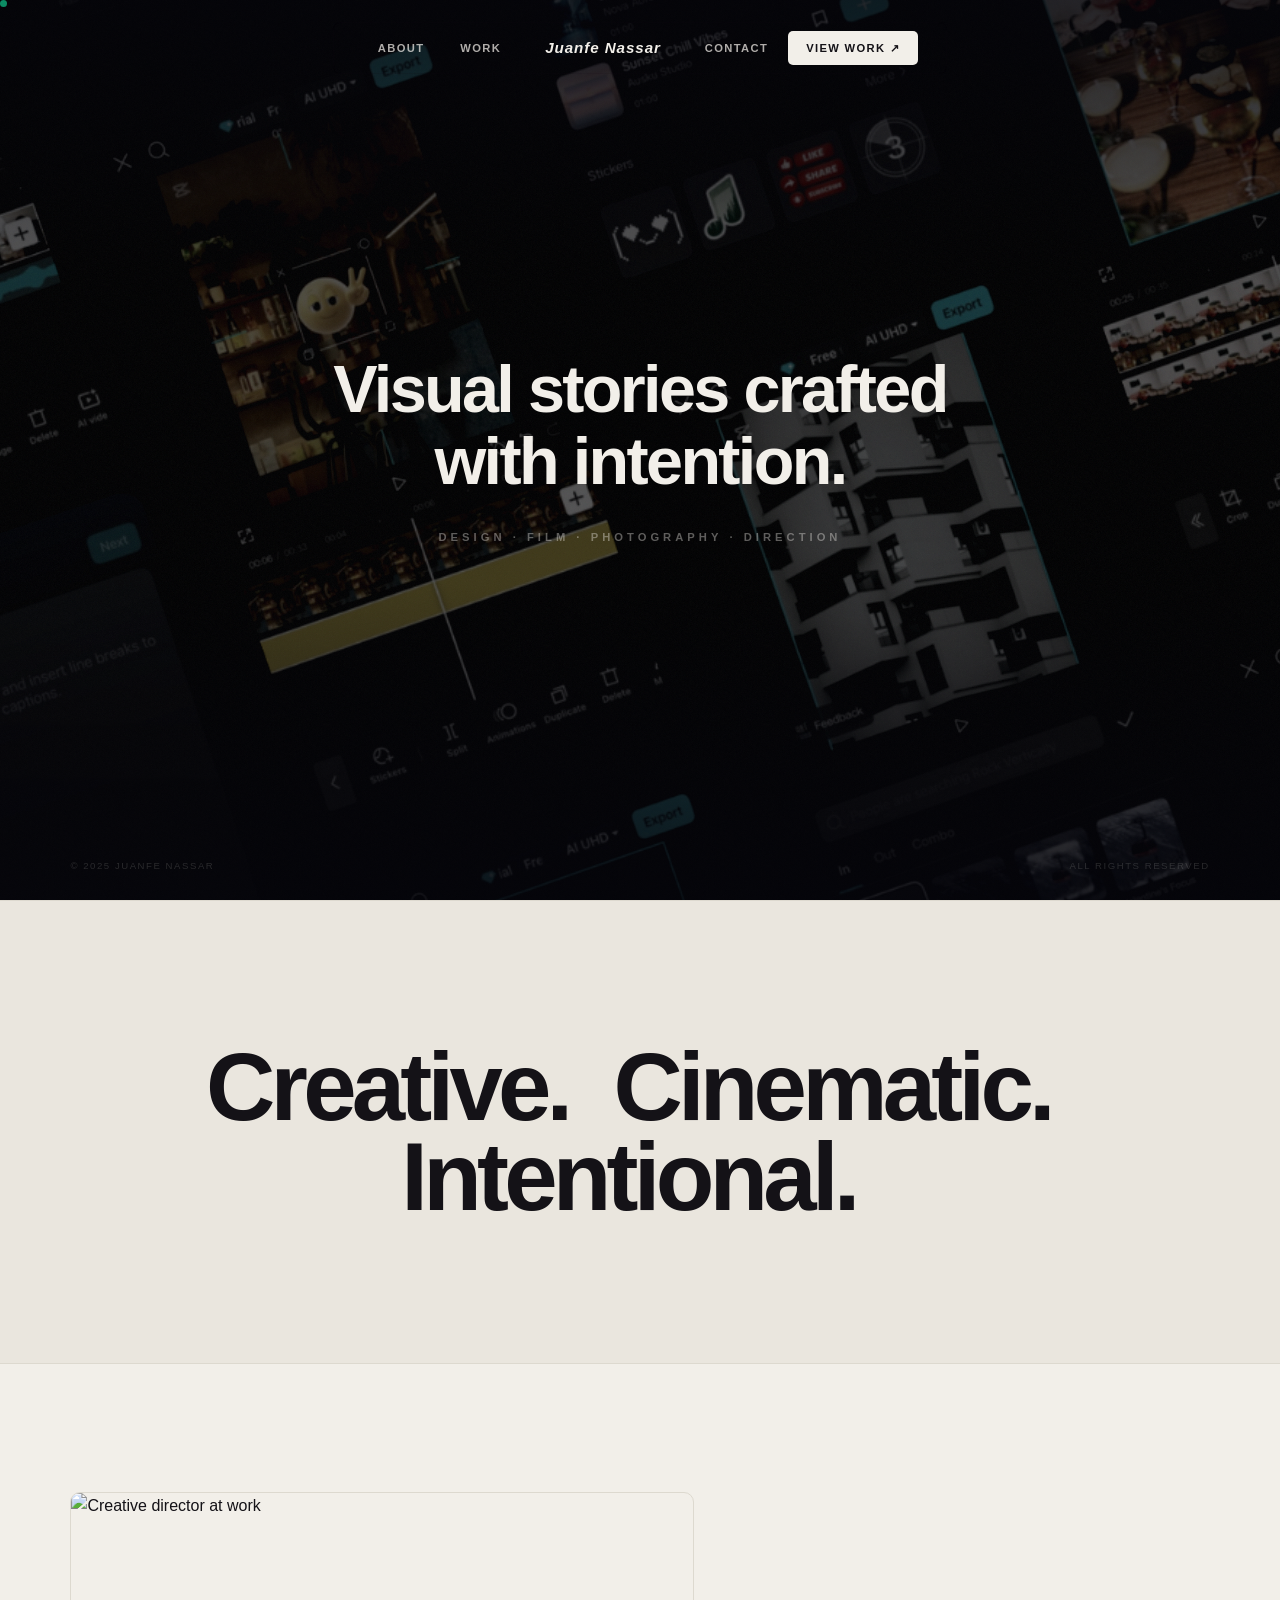
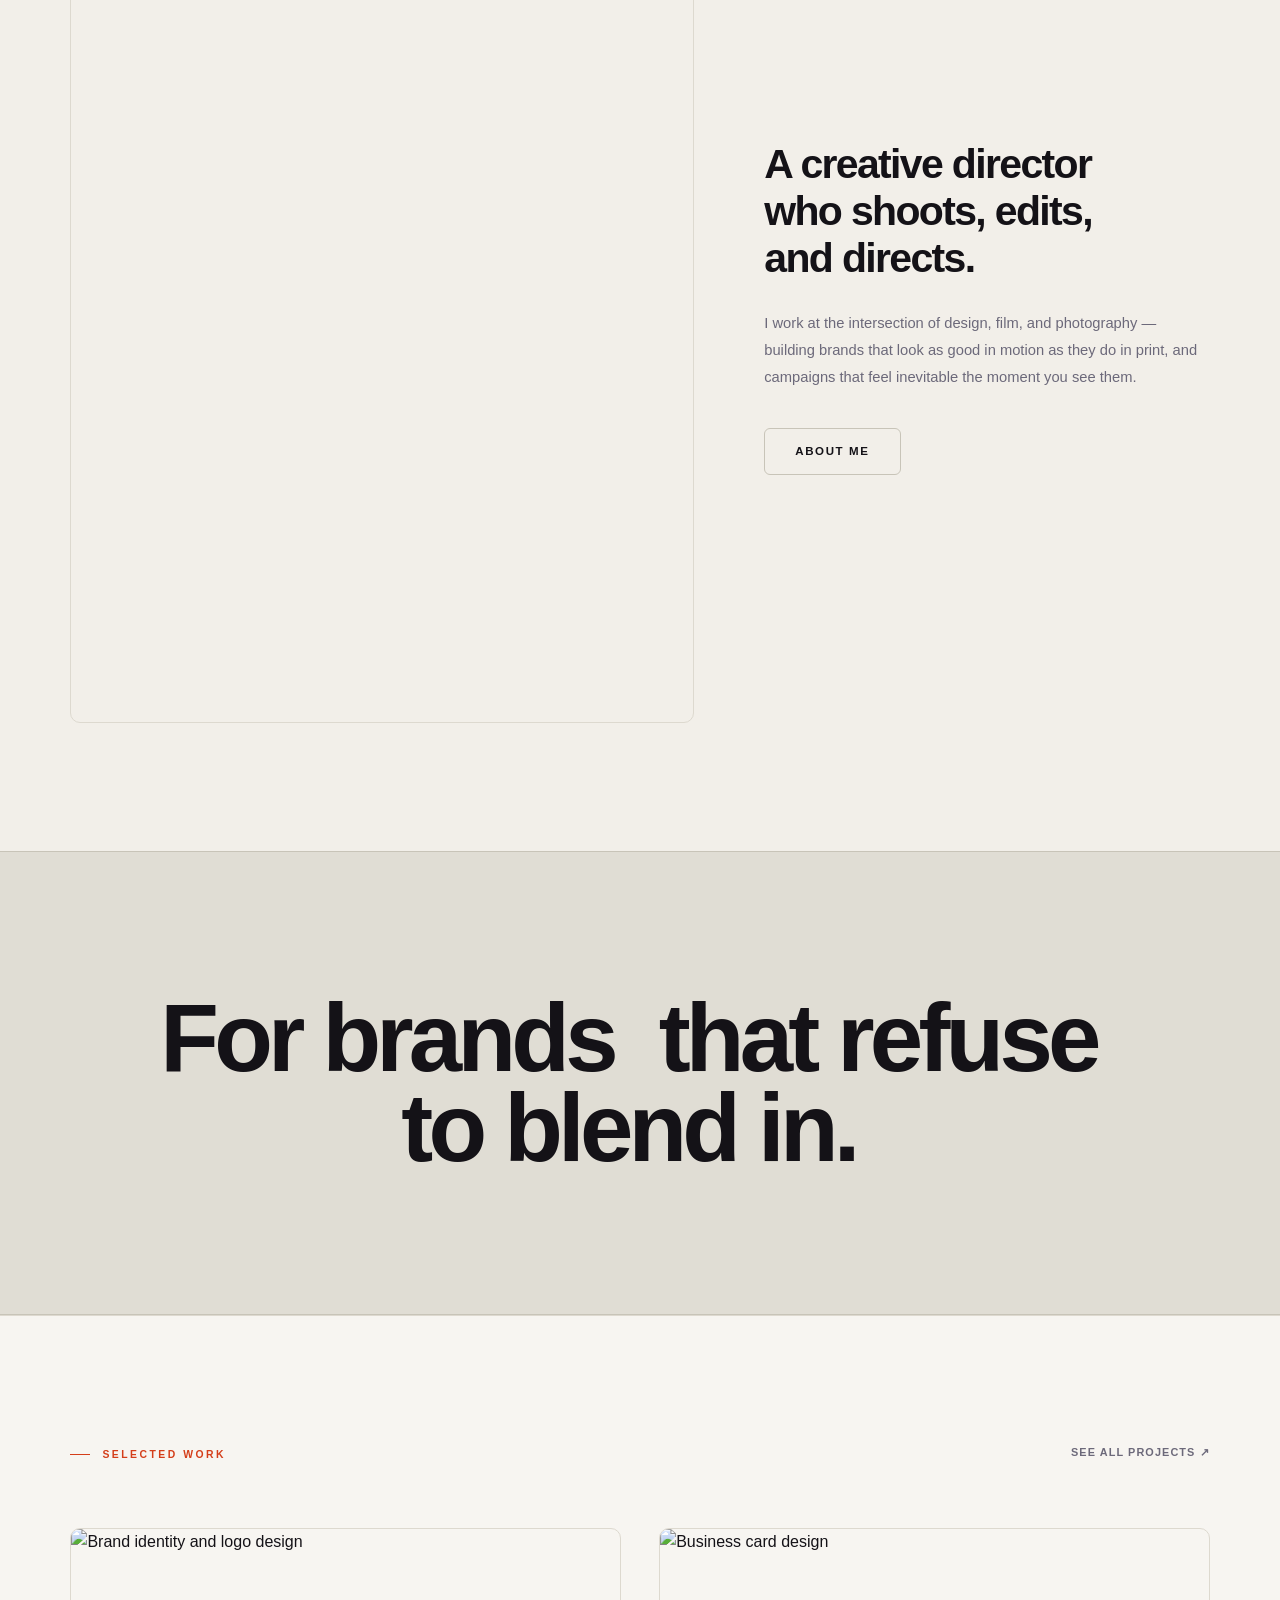
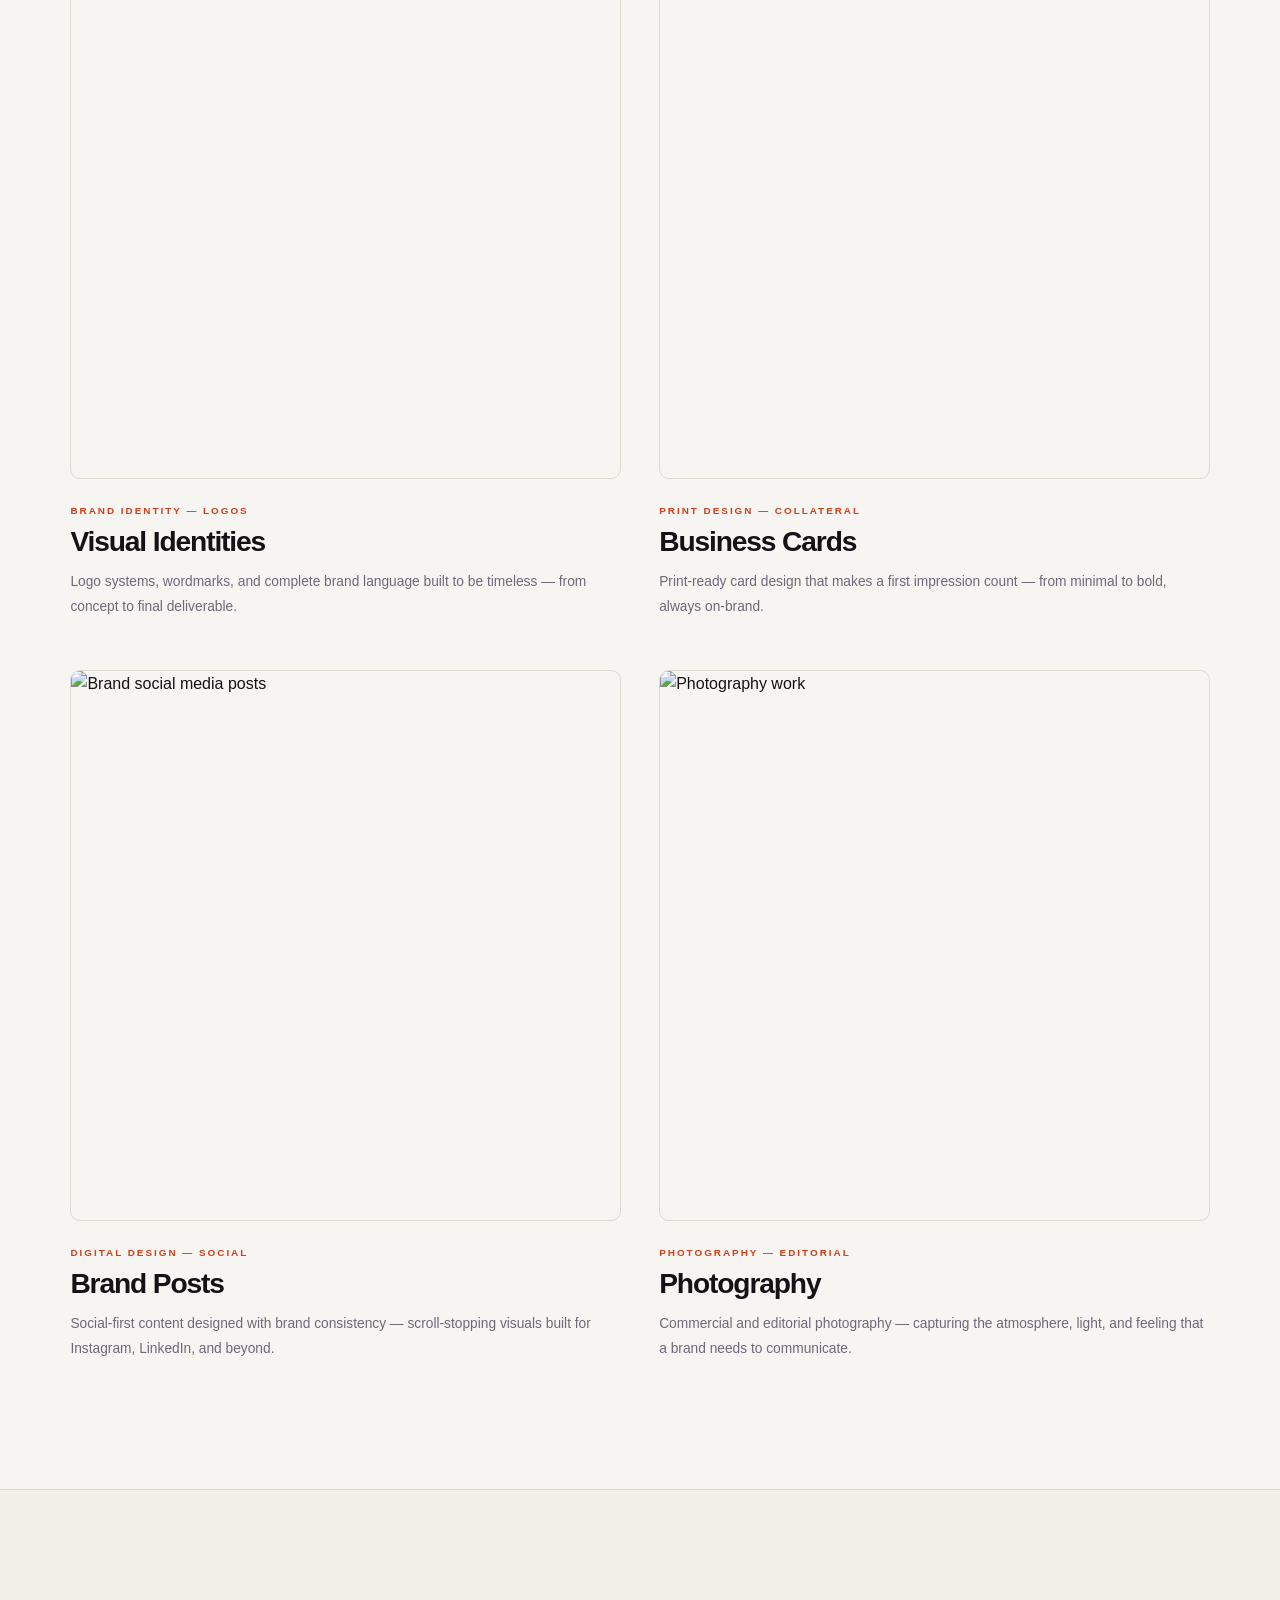
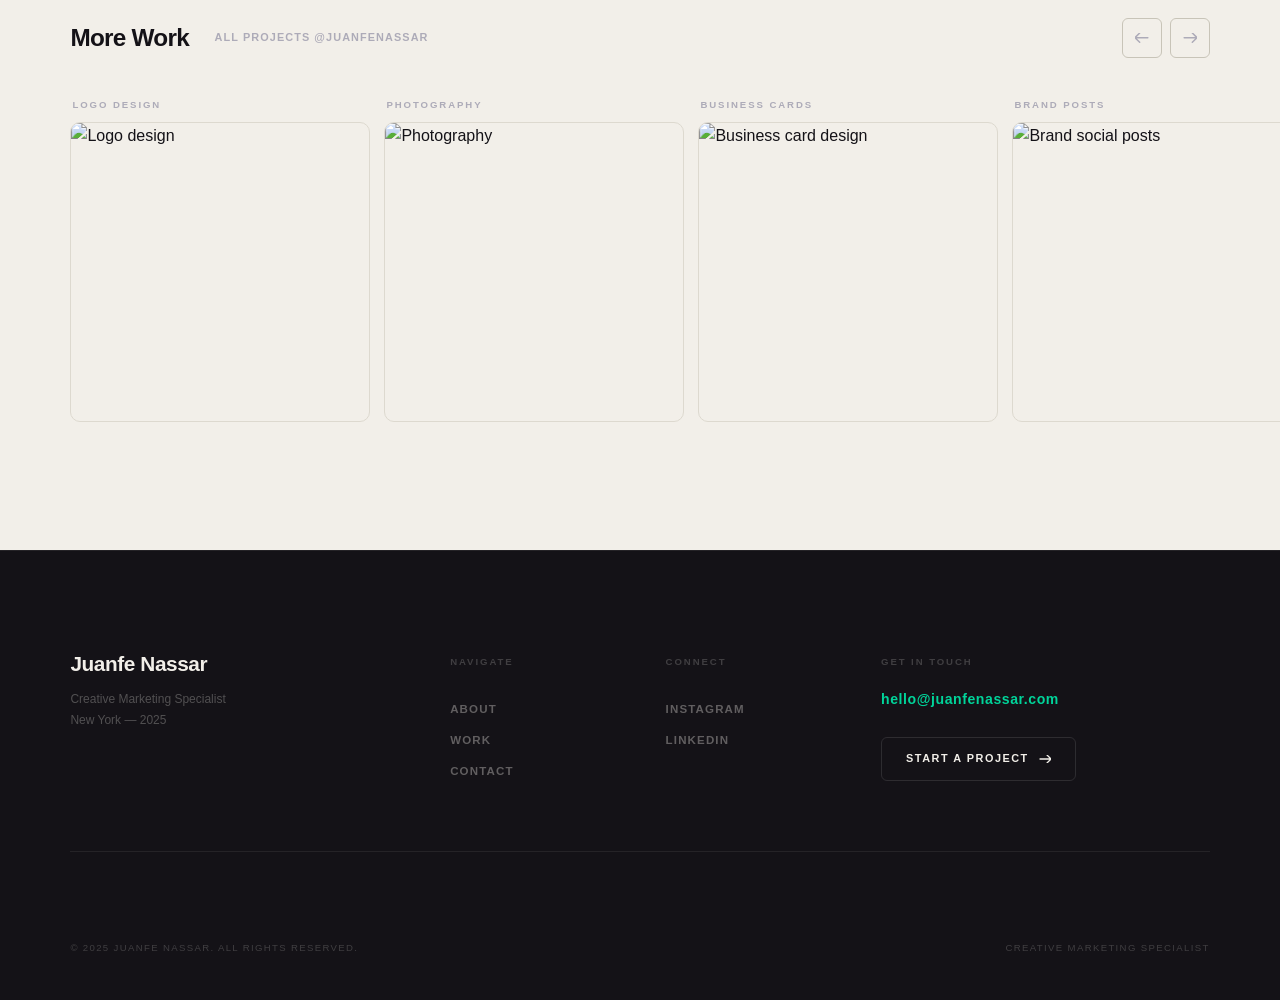
==== index.html @ a3ab1765 "Initial Commit" ====
<!DOCTYPE html>
<html lang="en">
<head>
    <meta charset="UTF-8" />
    <meta name="viewport" content="initial-scale=1, width=device-width, viewport-fit=cover" />
    <title>Juanfe Nassar — Creative</title>
    <link rel="stylesheet" href="assets/css/index_style.css" />
    <link rel="preconnect" href="https://fonts.googleapis.com" />
    <link rel="preconnect" href="https://fonts.gstatic.com" crossorigin />
    <link href="https://fonts.googleapis.com/css2?family=Syne:wght@400;500;600;700;800&display=swap" rel="stylesheet" />
</head>
<body>

<!-- CURSOR -->
<div class="c-dot" id="cDot"></div>
<div class="c-ring" id="cRing"></div>

<!-- NAV -->
<header class="nav" id="nav">
    <div class="nav-pill" id="navPill">
        <a href="userDashboard/about.html" class="nav-link">About</a>
        <a href="userDashboard/work.html"  class="nav-link">Work</a>
        <a href="index.html" class="nav-logo" aria-label="Juanfe Nassar home">
            <span class="nav-logo-text">Juanfe Nassar</span>
        </a>
        <a href="userDashboard/contact.html" class="nav-link">Contact</a>
        <a href="userDashboard/work.html"    class="nav-link nav-link--cta">View Work ↗</a>
    </div>
    <div class="nav-mobile">
        <a href="index.html" class="nav-m-logo">Juanfe Nassar</a>
        <button class="nav-m-btn" id="mobileMenuBtn" aria-label="Open menu" aria-expanded="false">
            <svg viewBox="0 0 32 18" fill="none" width="28" height="18">
                <path d="M1 1H31" stroke="currentColor" stroke-width="1.5" stroke-linecap="round"/>
                <path d="M1 9H31"  stroke="currentColor" stroke-width="1.5" stroke-linecap="round"/>
                <path d="M1 17H31" stroke="currentColor" stroke-width="1.5" stroke-linecap="round"/>
            </svg>
        </button>
    </div>
</header>

<!-- OVERLAY -->
<div class="overlay" id="overlay" aria-hidden="true">
    <div class="ov-curtain c1"></div>
    <div class="ov-curtain c2"></div>
    <div class="ov-inner">
        <nav class="ov-nav">
            <ul>
                <li class="ov-item"><a href="index.html"   class="ov-a"><em class="ov-num">01</em><span class="ov-word">Home</span><span class="ov-arr">↗</span></a></li>
                <li class="ov-item"><a href="userDashboard/about.html"   class="ov-a"><em class="ov-num">02</em><span class="ov-word">About</span><span class="ov-arr">↗</span></a></li>
                <li class="ov-item"><a href="userDashboard/work.html"    class="ov-a"><em class="ov-num">03</em><span class="ov-word">Work</span><span class="ov-arr">↗</span></a></li>
                <li class="ov-item"><a href="userDashboard/contact.html" class="ov-a"><em class="ov-num">04</em><span class="ov-word">Contact</span><span class="ov-arr">↗</span></a></li>
            </ul>
        </nav>
        <aside class="ov-aside">
            <div class="ov-aside-body" id="ovAsideBody">
                <p class="ov-role">Creative Marketing Specialist<br/>New York, USA</p>
                <div class="ov-rule"></div>
                <ul class="ov-socs">
                    <li><a href="#" class="ov-soc">Instagram</a></li>
                    <li><a href="#" class="ov-soc">Behance</a></li>
                    <li><a href="#" class="ov-soc">LinkedIn</a></li>
                    <li><a href="#" class="ov-soc">Vimeo</a></li>
                </ul>
                <a href="mailto:hello@juanfenassar.com" class="ov-email">hello@juanfenassar.com</a>
            </div>
        </aside>
    </div>
    <div class="ov-foot">
        <span>© 2025 Juanfe Nassar</span>
        <span>All Rights Reserved</span>
    </div>
</div>

<!-- ── SECTION 1 — HERO ── -->
<section class="s-hero">
    <div class="s-hero-img">
        <img
                src="/assets/images/bckg.png"
                alt="Cinematic editorial portrait"
                class="s-hero-photo"
        />
    </div>
    <div class="s-hero-diag-grid" aria-hidden="true"></div>
    <div class="s-hero-texture" aria-hidden="true"></div>
    <div class="s-hero-scrim"></div>
    <div class="s-hero-text">
        <h2 class="s-hero-h" data-reveal>
            Visual stories crafted<br/>
            with intention.
        </h2>
        <p class="s-hero-script" data-reveal data-delay="160">
            Design · Film · Photography · Direction
        </p>
    </div>
</section>

<!-- ── SECTION 2 — ANIMATED WORDS ── -->
<section class="s-words">
    <div class="s-words-inner">
        <h1 class="animated-headline" id="animWords1">
            <span class="anim-word">Creative.</span>
            <span class="anim-word">Cinematic.</span>
            <span class="anim-word">Intentional.</span>
        </h1>
    </div>
</section>

<!-- ── SECTION 3 — 50/50 INTRO ── -->
<section class="s-split pad-x pad-y">
    <div class="s-split-left">
        <div class="img-frame img-frame-portrait">
            <img
                    src="https://images.unsplash.com/photo-1531746020798-e6953c6e8e04?w=900&q=75&auto=format&fit=crop"
                    alt="Creative director at work"
                    loading="lazy"
            />
        </div>
    </div>
    <div class="s-split-right">
        <h3 class="s-split-h" data-scroll-reveal>
            A creative director<br/>who shoots, edits,<br/>and directs.
        </h3>
        <p class="s-split-body" data-scroll-reveal data-sr-delay="60">
            I work at the intersection of design, film, and photography — building brands that look as good in motion as they do in print, and campaigns that feel inevitable the moment you see them.
        </p>
        <a href="userDashboard/about.html" class="btn-outline" data-scroll-reveal data-sr-delay="100">
            <span>About Me</span>
        </a>
    </div>
</section>

<!-- ── SECTION 4 — ANIMATED WORDS 2 ── -->
<section class="s-words s-words-alt">
    <div class="s-words-inner">
        <h1 class="animated-headline" id="animWords2">
            <span class="anim-word">For brands</span>
            <span class="anim-word">that refuse</span>
            <span class="anim-word">to blend in.</span>
        </h1>
    </div>
</section>

<!-- ── SECTION 5 — WORK GRID (4 disciplines) ── -->
<section class="s-work-pairs pad-x pad-y">

    <div class="s-wp-header" data-scroll-reveal>
        <p class="s-wp-label">Selected Work</p>
        <a href="userDashboard/work.html" class="s-wp-all">See all projects ↗</a>
    </div>

    <!-- Row 1 -->
    <div class="s-wp-grid">

        <!-- Brand Identity & Logos -->
        <div class="wp-item" data-scroll-reveal data-sr-delay="0">
            <div class="wp-img-wrap">
                <div class="img-frame img-frame-sq">
                    <img
                            src="https://images.unsplash.com/photo-1634896941598-b6b500a502a7?w=800&q=75&auto=format&fit=crop"
                            alt="Brand identity and logo design"
                            loading="lazy"
                    />
                </div>
            </div>
            <div class="wp-text">
                <p class="wp-cat">Brand Identity — Logos</p>
                <h4 class="wp-title">Visual Identities</h4>
                <p class="wp-desc">Logo systems, wordmarks, and complete brand language built to be timeless — from concept to final deliverable.</p>
            </div>
        </div>

        <!-- Business Cards -->
        <div class="wp-item" data-scroll-reveal data-sr-delay="80">
            <div class="wp-img-wrap">
                <div class="img-frame img-frame-sq">
                    <img
                            src="https://images.unsplash.com/photo-1497366216548-37526070297c?w=800&q=75&auto=format&fit=crop"
                            alt="Business card design"
                            loading="lazy"
                    />
                </div>
            </div>
            <div class="wp-text">
                <p class="wp-cat">Print Design — Collateral</p>
                <h4 class="wp-title">Business Cards</h4>
                <p class="wp-desc">Print-ready card design that makes a first impression count — from minimal to bold, always on-brand.</p>
            </div>
        </div>

    </div>

    <!-- Row 2 -->
    <div class="s-wp-grid s-wp-grid--mt">

        <!-- Brand Posts / Social -->
        <div class="wp-item" data-scroll-reveal data-sr-delay="0">
            <div class="wp-img-wrap">
                <div class="img-frame img-frame-sq">
                    <img
                            src="https://images.unsplash.com/photo-1611162617213-7d7a39e9b1d7?w=800&q=75&auto=format&fit=crop"
                            alt="Brand social media posts"
                            loading="lazy"
                    />
                </div>
            </div>
            <div class="wp-text">
                <p class="wp-cat">Digital Design — Social</p>
                <h4 class="wp-title">Brand Posts</h4>
                <p class="wp-desc">Social-first content designed with brand consistency — scroll-stopping visuals built for Instagram, LinkedIn, and beyond.</p>
            </div>
        </div>

        <!-- Photography -->
        <div class="wp-item" data-scroll-reveal data-sr-delay="80">
            <div class="wp-img-wrap">
                <div class="img-frame img-frame-sq">
                    <img
                            src="https://images.unsplash.com/photo-1476231682828-37e571bc172f?w=800&q=75&auto=format&fit=crop"
                            alt="Photography work"
                            loading="lazy"
                    />
                </div>
            </div>
            <div class="wp-text">
                <p class="wp-cat">Photography — Editorial</p>
                <h4 class="wp-title">Photography</h4>
                <p class="wp-desc">Commercial and editorial photography — capturing the atmosphere, light, and feeling that a brand needs to communicate.</p>
            </div>
        </div>

    </div>

</section>

<!-- ── SECTION 6 — WORK CAROUSEL ── -->
<section class="s-carousel">
    <div class="s-car-header pad-x" data-scroll-reveal>
        <h4 class="s-car-title">
            More Work
            <a href="userDashboard/work.html" class="s-car-all">All Projects @juanfenassar</a>
        </h4>
        <div class="s-car-arrows">
            <button class="car-arr car-arr-prev" id="carPrev" aria-label="Previous">
                <svg viewBox="0 0 12 8" fill="none" width="14"><path d="M11 4H1M4 8L0 4 4 0" stroke="currentColor" stroke-width="1.3" stroke-linecap="round" stroke-linejoin="round"/></svg>
            </button>
            <button class="car-arr car-arr-next" id="carNext" aria-label="Next">
                <svg viewBox="0 0 12 8" fill="none" width="14"><path d="M1 4h10M8 0l4 4-4 4" stroke="currentColor" stroke-width="1.3" stroke-linecap="round" stroke-linejoin="round"/></svg>
            </button>
        </div>
    </div>
    <div class="s-car-track-wrap">
        <div class="s-car-track" id="carTrack">

            <div class="car-item">
                <div class="car-label">Logo Design</div>
                <div class="img-frame img-frame-sq car-frame">
                    <img src="https://images.unsplash.com/photo-1558618666-fcd25c85cd64?w=600&q=70&auto=format&fit=crop" alt="Logo design" loading="lazy"/>
                </div>
            </div>

            <div class="car-item">
                <div class="car-label">Photography</div>
                <div class="img-frame img-frame-sq car-frame">
                    <img src="https://images.unsplash.com/photo-1506905925346-21bda4d32df4?w=600&q=70&auto=format&fit=crop" alt="Photography" loading="lazy"/>
                </div>
            </div>

            <div class="car-item">
                <div class="car-label">Business Cards</div>
                <div class="img-frame img-frame-sq car-frame">
                    <img src="https://images.unsplash.com/photo-1504700610630-ac6aba3536d3?w=600&q=70&auto=format&fit=crop" alt="Business card design" loading="lazy"/>
                </div>
            </div>

            <div class="car-item">
                <div class="car-label">Brand Posts</div>
                <div class="img-frame img-frame-sq car-frame">
                    <img src="https://images.unsplash.com/photo-1516035069371-29a1b244cc32?w=600&q=70&auto=format&fit=crop" alt="Brand social posts" loading="lazy"/>
                </div>
            </div>

            <div class="car-item">
                <div class="car-label">Photography</div>
                <div class="img-frame img-frame-sq car-frame">
                    <img src="https://images.unsplash.com/photo-1470790376778-a9fbc86d70e2?w=600&q=70&auto=format&fit=crop" alt="Photography" loading="lazy"/>
                </div>
            </div>

            <div class="car-item">
                <div class="car-label">Brand Identity</div>
                <div class="img-frame img-frame-sq car-frame">
                    <img src="https://images.unsplash.com/photo-1543857778-c4a1a3e0b2eb?w=600&q=70&auto=format&fit=crop" alt="Brand identity" loading="lazy"/>
                </div>
            </div>

        </div>
    </div>
</section>

<!-- ── FOOTER ── -->
<footer class="s-footer pad-x">
    <div class="ft-grid">

        <div class="ft-logo-col">
            <p class="ft-name">Juanfe Nassar</p>
            <p class="ft-tagline">Creative Marketing Specialist<br/>New York — 2025</p>
        </div>

        <div class="ft-nav-col">
            <p class="ft-col-label">Navigate</p>
            <a href="userDashboard/about.html"   class="ft-link">About</a>
            <a href="userDashboard/work.html"    class="ft-link">Work</a>
            <a href="userDashboard/contact.html" class="ft-link">Contact</a>
        </div>

        <div class="ft-nav-col">
            <p class="ft-col-label">Connect</p>
            <a href="#" class="ft-link">Instagram</a>
            <a href="#" class="ft-link">LinkedIn</a>
        </div>

        <div class="ft-contact-col">
            <p class="ft-col-label">Get in touch</p>
            <a href="mailto:hello@juanfenassar.com" class="ft-contact-email">
                hello@juanfenassar.com
            </a>
            <a href="userDashboard/contact.html" class="ft-contact-cta">
                <span>Start a project</span>
                <svg viewBox="0 0 12 8" fill="none" width="12">
                    <path d="M1 4h10M8 0l4 4-4 4" stroke="currentColor" stroke-width="1.3" stroke-linecap="round" stroke-linejoin="round"/>
                </svg>
            </a>
        </div>

    </div>

    <div class="ft-bottom">
        <span>© 2025 Juanfe Nassar. All rights reserved.</span>
        <span class="ft-credit">Creative Marketing Specialist</span>
    </div>
</footer>

<!-- SCRIPTS -->
<script>
    (() => {
        /* ── Custom cursor ── */
        const dot  = document.getElementById('cDot');
        const ring = document.getElementById('cRing');
        let mx = -300, my = -300, rx = -300, ry = -300;
        document.addEventListener('mousemove', e => {
            mx = e.clientX; my = e.clientY;
            dot.style.transform = `translate(${mx - 4}px,${my - 4}px)`;
        });
        (function raf() {
            rx += (mx - rx) * .1; ry += (my - ry) * .1;
            ring.style.transform = `translate(${rx - 20}px,${ry - 20}px)`;
            requestAnimationFrame(raf);
        })();
        document.querySelectorAll('a,button,.wp-item,.car-item').forEach(el => {
            el.addEventListener('mouseenter', () => { ring.classList.add('ring-big'); dot.classList.add('dot-sm'); });
            el.addEventListener('mouseleave', () => { ring.classList.remove('ring-big'); dot.classList.remove('dot-sm'); });
        });

        /* ── Nav pill scroll ── */
        const pill = document.getElementById('navPill');
        window.addEventListener('scroll', () => {
            pill.classList.toggle('pill-scrolled', window.scrollY > 60);
        }, { passive: true });

        /* ── Mobile overlay ── */
        const mBtn    = document.getElementById('mobileMenuBtn');
        const overlay = document.getElementById('overlay');
        const items   = document.querySelectorAll('.ov-item');
        const aside   = document.getElementById('ovAsideBody');
        let open = false;
        const openOv = () => {
            open = true;
            overlay.classList.add('ov-open');
            overlay.setAttribute('aria-hidden','false');
            mBtn.setAttribute('aria-expanded','true');
            document.body.style.overflow = 'hidden';
            items.forEach((el, i) => {
                el.style.transitionDelay = `${.26 + i * .07}s`;
                el.classList.add('ov-item-in');
            });
            if (aside) { aside.style.transitionDelay = '.5s'; aside.classList.add('aside-in'); }
        };
        const closeOv = () => {
            open = false;
            document.body.style.overflow = '';
            items.forEach(el => { el.style.transitionDelay = '0s'; el.classList.remove('ov-item-in'); });
            if (aside) { aside.style.transitionDelay = '0s'; aside.classList.remove('aside-in'); }
            overlay.classList.add('ov-closing');
            overlay.classList.remove('ov-open');
            setTimeout(() => {
                overlay.classList.remove('ov-closing');
                overlay.setAttribute('aria-hidden','true');
                mBtn.setAttribute('aria-expanded','false');
            }, 700);
        };
        mBtn.addEventListener('click', () => open ? closeOv() : openOv());
        document.addEventListener('keydown', e => { if (e.key === 'Escape' && open) closeOv(); });

        /* ── Hero load reveals ── */
        document.querySelectorAll('[data-reveal]').forEach(el => {
            setTimeout(() => el.classList.add('revealed'),
                parseInt(el.dataset.delay || 0) + 200);
        });

        /* ── Animated headline words ── */
        function initAnimWords(id) {
            const el = document.getElementById(id);
            if (!el) return;
            const words = el.querySelectorAll('.anim-word');
            words.forEach((w, i) => {
                const dir = i % 2 === 0 ? 1 : -1;
                w.style.transform = `translateY(120%) rotate(${dir * 20}deg) scale(0.4)`;
                w.style.opacity = '0';
                w.style.transition = 'none';
            });
            const io = new IntersectionObserver(entries => {
                if (!entries[0].isIntersecting) return;
                words.forEach((w, i) => {
                    setTimeout(() => {
                        w.style.transition = 'transform .9s cubic-bezier(.19,1,.22,1), opacity .8s cubic-bezier(.19,1,.22,1)';
                        w.style.transform = 'translateY(0) rotate(0deg) scale(1)';
                        w.style.opacity = '1';
                    }, i * 120);
                });
                io.disconnect();
            }, { threshold: .2 });
            io.observe(el);
        }
        initAnimWords('animWords1');
        initAnimWords('animWords2');

        /* ── Scroll-triggered reveals ── */
        const srIo = new IntersectionObserver(entries => {
            entries.forEach(en => {
                if (!en.isIntersecting) return;
                setTimeout(() => en.target.classList.add('sr-in'),
                    parseInt(en.target.dataset.srDelay || 0));
                srIo.unobserve(en.target);
            });
        }, { threshold: .1 });
        document.querySelectorAll('[data-scroll-reveal]').forEach(el => srIo.observe(el));

        /* ── Drag carousel ── */
        const track = document.getElementById('carTrack');
        if (track) {
            let isDragging = false, startX = 0, scrollLeft = 0;
            track.addEventListener('mousedown', e => {
                isDragging = true; startX = e.pageX - track.offsetLeft; scrollLeft = track.scrollLeft;
                track.style.cursor = 'grabbing';
            });
            document.addEventListener('mouseup', () => { isDragging = false; track.style.cursor = 'grab'; });
            track.addEventListener('mousemove', e => {
                if (!isDragging) return;
                e.preventDefault();
                track.scrollLeft = scrollLeft - (e.pageX - track.offsetLeft - startX);
            });
            track.addEventListener('touchstart', e => { startX = e.touches[0].pageX; scrollLeft = track.scrollLeft; }, { passive: true });
            track.addEventListener('touchmove', e => { track.scrollLeft = scrollLeft - (e.touches[0].pageX - startX); }, { passive: true });
            const itemW = () => track.querySelector('.car-item')?.offsetWidth + 14 || 280;
            document.getElementById('carPrev')?.addEventListener('click', () => track.scrollBy({ left: -itemW(), behavior: 'smooth' }));
            document.getElementById('carNext')?.addEventListener('click', () => track.scrollBy({ left: itemW(), behavior: 'smooth' }));
        }

        /* ── Hero parallax ── */
        const heroBg = document.querySelector('.s-hero-img');
        window.addEventListener('scroll', () => {
            if (heroBg && window.scrollY < window.innerHeight)
                heroBg.style.transform = `translateY(${window.scrollY * .22}px)`;
        }, { passive: true });
    })();
</script>
</body>
</html>
---- assets/css/index_style.css ----
/* ============================================================
   JUANFE NASSAR — CREATIVE PORTFOLIO
   Typography: Syne (400–800)
   Palette: warm cream light base · deep ink · forest teal accent
   ============================================================ */

:root {
    --bg:          #F2EFE9;
    --surface:     #EAE6DE;
    --surface-2:   #F7F5F1;
    --surface-3:   #E0DDD4;
    --dark:        #141217;
    --dark-2:      #1E1C28;
    --dark-3:      #252335;

    --ink:         #141217;
    --ink-mid:     #6C697A;
    --ink-dim:     #ADABB8;
    --ink-inv:     #F2EFE9;
    --ink-inv-mid: rgba(242,239,233,.5);

    --accent:      #0C8C64;
    --accent-dim:  rgba(12,140,100,.10);
    --accent-inv:  #00D49A;

    --coral:       #D43E1A;

    --border:      #DDD9CF;
    --border-mid:  #C8C4B8;
    --border-up:   #AAA79A;

    --dborder:     rgba(255,255,255,.07);
    --dborder-mid: rgba(255,255,255,.11);

    --font: 'IBM Plex Sans', 'Helvetica Neue', Arial, sans-serif;

    --radius-img:  10px;
    --px:  clamp(20px, 5.5vw, 88px);
    --py:  clamp(56px, 10vw, 148px);

    --expo: cubic-bezier(.19, 1, .22, 1);
    --ease: cubic-bezier(.65, 0, .35, 1);
}

/* ── RESET ── */
*, *::before, *::after { box-sizing: border-box; margin: 0; padding: 0; }
html { font-size: 16px; scroll-behavior: smooth; }
body {
    background: var(--bg);
    color: var(--ink);
    font-family: var(--font);
    font-weight: 400;
    line-height: 1.65;
    overflow-x: hidden;
    cursor: none;
}
a { text-decoration: none; color: inherit; }
ul { list-style: none; }
button { border: none; background: none; font: inherit; color: inherit; cursor: none; }
img { display: block; width: 100%; height: 100%; object-fit: cover; }

::-webkit-scrollbar { width: 3px; }
::-webkit-scrollbar-track { background: var(--bg); }
::-webkit-scrollbar-thumb { background: var(--border-mid); border-radius: 2px; }

/* ── UTILITIES ── */
.pad-x { padding-left: var(--px); padding-right: var(--px); }
.pad-y { padding-top: var(--py); padding-bottom: var(--py); }

/* ── CURSOR ── */
.c-dot {
    position: fixed; top: 0; left: 0; z-index: 9000;
    width: 7px; height: 7px; border-radius: 50%;
    background: var(--accent);
    pointer-events: none; will-change: transform;
    transition: width .18s, height .18s;
}
.c-ring {
    position: fixed; top: 0; left: 0; z-index: 8999;
    width: 38px; height: 38px; border-radius: 50%;
    border: 1px solid rgba(12, 140, 100, .4);
    pointer-events: none; will-change: transform;
    transition: width .4s var(--expo), height .4s var(--expo), border-color .25s;
}
.ring-big { width: 60px !important; height: 60px !important; border-color: var(--accent); }
.dot-sm   { width: 3px !important; height: 3px !important; }

/* ── IMAGE FRAMES ── */
.img-frame {
    border: 1px solid var(--border);
    border-radius: var(--radius-img);
    overflow: hidden;
    position: relative;
}
.img-frame-sq      { aspect-ratio: 1 / 1; }
.img-frame-portrait{ aspect-ratio: 3 / 4; }

.img-frame img {
    width: 100%;
    height: 100%;
    object-fit: cover;
    display: block;
    transition: transform .6s var(--expo);
}

/* ── REVEAL ANIMATIONS ── */
[data-reveal] {
    opacity: 0; transform: translateY(18px);
    transition: opacity 1.1s var(--expo), transform 1.1s var(--expo);
}
[data-reveal].revealed { opacity: 1; transform: none; }

[data-scroll-reveal] {
    opacity: 0; transform: translateY(26px);
    transition: opacity .95s var(--expo), transform .95s var(--expo);
}
[data-scroll-reveal].sr-in { opacity: 1; transform: none; }

/* ── BUTTONS ── */
.btn-outline {
    display: inline-flex; align-items: center;
    padding: 13px 30px;
    border: 1.5px solid var(--border-mid); border-radius: 6px;
    font-family: var(--font); font-size: .72rem; font-weight: 600;
    letter-spacing: .14em; text-transform: uppercase;
    color: var(--ink); position: relative; overflow: hidden;
    transition: color .4s var(--expo), border-color .4s;
}
.btn-outline::before {
    content: ''; position: absolute; inset: 0;
    background: var(--ink); border-radius: 6px;
    transform: translateY(101%);
    transition: transform .42s var(--expo); z-index: 0;
}
.btn-outline span { position: relative; z-index: 1; }
.btn-outline:hover::before { transform: translateY(0); }
.btn-outline:hover { color: var(--bg); border-color: var(--ink); }

/* ══════════════════════════════════════
   NAV — floating pill
   ══════════════════════════════════════ */
.nav {
    position: fixed; top: 0; left: 0; right: 0; z-index: 500;
    pointer-events: none;
    padding: 22px var(--px);
    display: flex; justify-content: center;
}

.nav-pill {
    pointer-events: all;
    display: flex; align-items: center;
    padding: 8px 28px;
    border: 1px solid rgba(20, 18, 23, .1);
    border-radius: 8px;
    background: rgba(242, 239, 233, .0);
    backdrop-filter: blur(0px);
    transition: background .5s, border-color .5s, backdrop-filter .5s;
    gap: 4px;
}
.pill-scrolled {
    background: rgba(242, 239, 233, .88) !important;
    border-color: rgba(20, 18, 23, .1) !important;
    backdrop-filter: blur(24px) !important;
}

.nav-link {
    font-family: var(--font); font-size: .7rem; font-weight: 600;
    letter-spacing: .12em; text-transform: uppercase;
    color: rgba(242, 239, 233, .72);
    padding: 8px 16px; border-radius: 5px;
    white-space: nowrap;
    transition: color .25s, background .25s;
}
.nav-link:hover { color: var(--ink-inv); background: rgba(255,255,255,.08); }
.pill-scrolled .nav-link { color: var(--ink-mid); }
.pill-scrolled .nav-link:hover { color: var(--ink); background: rgba(20,18,23,.05); }

.nav-link--cta {
    color: var(--dark); background: var(--ink-inv);
    padding: 8px 18px; border-radius: 5px;
    font-weight: 700;
    transition: background .3s, color .3s;
}
.nav-link--cta:hover { background: var(--accent-inv); color: var(--dark); }
.pill-scrolled .nav-link--cta { background: var(--ink); color: var(--ink-inv); }
.pill-scrolled .nav-link--cta:hover { background: var(--accent); color: var(--ink-inv); }

.nav-logo { padding: 0 24px; white-space: nowrap; flex-shrink: 0; }
.nav-logo-text {
    font-family: var(--font); font-weight: 600; font-style: italic;
    font-size: .95rem; letter-spacing: .06em;
    color: var(--ink-inv);
    transition: color .3s;
}
.pill-scrolled .nav-logo-text { color: var(--ink); }
.nav-logo-text:hover { color: var(--accent-inv) !important; }
.pill-scrolled .nav-logo-text:hover { color: var(--accent) !important; }

.nav-mobile {
    display: none;
    pointer-events: all;
    width: 100%; padding: 14px 20px;
    justify-content: space-between; align-items: center;
    border: 1px solid var(--dborder-mid); border-radius: 8px;
    background: rgba(20, 18, 23, .88);
    backdrop-filter: blur(20px);
}
.nav-m-logo {
    font-family: var(--font); font-style: italic; font-weight: 600;
    font-size: .95rem; letter-spacing: .06em; color: var(--ink-inv);
}
.nav-m-btn { color: var(--ink-inv-mid); transition: color .25s; }
.nav-m-btn:hover { color: var(--ink-inv); }

/* ══════════════════════════════════════
   OVERLAY
   ══════════════════════════════════════ */
.overlay {
    position: fixed; inset: 0; z-index: 490;
    pointer-events: none; overflow: hidden;
}
.ov-curtain {
    position: absolute; inset: 0;
    transform: translateY(-100%);
    transition: transform .65s var(--ease);
}
.c1 { background: #0D0C18; transition-delay: 0s; }
.c2 { background: #141217; transition-delay: .06s; }

.ov-open { pointer-events: all; }
.ov-open .ov-curtain { transform: translateY(0); }
.ov-open .c1 { transition-delay: 0s; }
.ov-open .c2 { transition-delay: .05s; }
.ov-closing .ov-curtain { transform: translateY(-100%); }
.ov-closing .c1 { transition-delay: .07s; }
.ov-closing .c2 { transition-delay: 0s; }

.ov-inner {
    position: absolute; inset: 0; z-index: 3;
    display: flex; align-items: center;
    padding: 90px var(--px);
    gap: clamp(40px, 8vw, 120px);
}

.ov-nav { flex: 1; }
.ov-item {
    border-top: 1px solid rgba(242, 239, 233, .06);
    opacity: 0; transform: translateX(-28px);
    transition: opacity .5s var(--expo), transform .5s var(--expo);
}
.ov-item:last-child { border-bottom: 1px solid rgba(242, 239, 233, .06); }
.ov-item-in { opacity: 1; transform: none; }

.ov-a {
    display: flex; align-items: baseline; gap: 20px;
    padding: clamp(10px, 2.5vh, 20px) 0;
    transition: padding-left .4s var(--expo);
    position: relative;
}
.ov-a::after {
    content: ''; position: absolute; bottom: 0; left: 0;
    width: 0; height: 1px; background: var(--accent-inv);
    transition: width .45s var(--expo);
}
.ov-a:hover { padding-left: 16px; }
.ov-a:hover::after { width: 100%; }

.ov-num {
    font-family: var(--font); font-style: normal; font-weight: 500;
    font-size: clamp(.68rem, .9vw, .82rem); color: var(--coral);
    min-width: 26px; flex-shrink: 0; letter-spacing: .08em;
    transition: color .3s;
}
.ov-a:hover .ov-num { color: var(--accent-inv); }

.ov-word {
    font-family: var(--font); font-weight: 800;
    font-size: clamp(38px, 6.5vw, 100px);
    letter-spacing: -.04em; color: var(--ink-inv);
    line-height: .95; flex: 1;
    transition: color .3s;
}
.ov-a:hover .ov-word { color: var(--accent-inv); }

.ov-arr {
    font-size: clamp(.9rem, 1.6vw, 1.4rem);
    color: transparent; opacity: 0;
    transform: translate(-6px, 4px);
    transition: opacity .28s, transform .32s var(--expo), color .28s;
}
.ov-a:hover .ov-arr { opacity: 1; transform: none; color: var(--accent-inv); }

.ov-aside {
    width: clamp(180px, 18vw, 260px); flex-shrink: 0;
    align-self: stretch; display: flex; align-items: center;
}
.ov-aside-body {
    display: flex; flex-direction: column; gap: 24px;
    opacity: 0; transform: translateY(14px);
    transition: opacity .5s var(--expo), transform .5s var(--expo);
}
.aside-in { opacity: 1; transform: none; }

.ov-role { font-size: .72rem; font-weight: 400; line-height: 1.8; color: rgba(242,239,233,.3); }
.ov-rule { width: 24px; height: 1px; background: rgba(0,212,154,.35); }
.ov-socs { display: flex; flex-direction: column; gap: 8px; }
.ov-soc {
    font-size: .68rem; font-weight: 600; letter-spacing: .16em; text-transform: uppercase;
    color: rgba(242,239,233,.22); transition: color .28s, padding-left .28s var(--expo);
}
.ov-soc::before { content: '—'; margin-right: 6px; color: var(--accent-inv); opacity: 0; transition: opacity .28s; }
.ov-soc:hover { color: var(--ink-inv); padding-left: 16px; }
.ov-soc:hover::before { opacity: 1; }
.ov-email {
    font-family: var(--font); font-weight: 600;
    font-size: .82rem; letter-spacing: .06em; color: var(--accent-inv);
    position: relative; padding-bottom: 2px;
}
.ov-email::after {
    content: ''; position: absolute; bottom: 0; left: 0;
    width: 0; height: 1px; background: var(--accent-inv);
    transition: width .38s var(--expo);
}
.ov-email:hover::after { width: 100%; }

.ov-foot {
    position: absolute; bottom: 26px; left: var(--px); right: var(--px); z-index: 4;
    display: flex; justify-content: space-between;
    font-size: .6rem; letter-spacing: .16em; text-transform: uppercase;
    color: rgba(242,239,233,.15);
}

/* ══════════════════════════════════════
   SECTION 1 — HERO
   ══════════════════════════════════════ */
.s-hero {
    position: relative; width: 100%; height: 100dvh;
    overflow: hidden; display: flex;
    align-items: center; justify-content: center;
    min-height: 540px;
}
.s-hero-img {
    position: absolute; inset: -12% 0;
    z-index: 0; will-change: transform; overflow: hidden;
}
.s-hero-photo {
    width: 100%; height: 100%; object-fit: cover; object-position: center 30%;
    filter: saturate(0.45) brightness(0.38) contrast(1.12);
    display: block;
}
.s-hero-texture {
    position: absolute; inset: 0; z-index: 2; pointer-events: none;
    background-image: url("data:image/svg+xml,%3Csvg viewBox='0 0 512 512' xmlns='http://www.w3.org/2000/svg'%3E%3Cfilter id='n'%3E%3CfeTurbulence type='fractalNoise' baseFrequency='0.78' numOctaves='4' stitchTiles='stitch'/%3E%3C/filter%3E%3Crect width='100%25' height='100%25' filter='url(%23n)' opacity='1'/%3E%3C/svg%3E");
    background-size: 220px 220px; opacity: .05;
}
.s-hero-scrim {
    position: absolute; inset: 0; z-index: 3;
    background: linear-gradient(to bottom,
    rgba(5,5,12,.62) 0%, rgba(5,5,12,.12) 30%,
    rgba(5,5,12,.12) 65%, rgba(5,5,12,.72) 100%);
}
.s-hero-text {
    position: relative; z-index: 4;
    text-align: center; padding: 0 var(--px); max-width: 960px; width: 100%;
}
.s-hero-h {
    font-family: var(--font); font-weight: 800;
    font-size: clamp(2rem, 5.2vw, 5.2rem);
    line-height: 1.08; letter-spacing: -.04em;
    color: var(--ink-inv); margin-bottom: 30px;
}
.s-hero-script {
    font-family: var(--font); font-size: .7rem; font-weight: 600;
    letter-spacing: .36em; text-transform: uppercase;
    color: rgba(242,239,233,.38);
}
.s-hero-scroll {
    position: absolute; bottom: 38px; left: 50%; transform: translateX(-50%);
    display: flex; flex-direction: column; align-items: center; gap: 10px;
    font-size: .58rem; letter-spacing: .22em; text-transform: uppercase;
    color: rgba(242,239,233,.28); z-index: 4; white-space: nowrap;
}
.s-hero-scroll-line {
    width: 1px; height: 44px; background: rgba(242,239,233,.1);
    position: relative; overflow: hidden;
}
.s-hero-scroll-thumb {
    position: absolute; top: -12px; left: 0;
    width: 1px; height: 12px; background: var(--accent-inv);
    animation: scrollThumb 2.2s ease-in-out infinite;
}
@keyframes scrollThumb { 0%{top:-12px} 100%{top:44px} }

/* ══════════════════════════════════════
   SECTION 2 — ANIMATED WORDS
   ══════════════════════════════════════ */
.s-words {
    padding: clamp(60px, 11vw, 160px) var(--px);
    overflow: hidden; background: var(--surface);
    border-top: 1px solid var(--border);
}
.s-words-alt {
    background: var(--surface-3);
    border-top: 1px solid var(--border-mid);
    border-bottom: 1px solid var(--border-mid);
}
.s-words-inner { max-width: 1200px; margin: 0 auto; text-align: center; }
.animated-headline {
    font-family: var(--font); font-weight: 800;
    font-size: clamp(36px, 7.5vw, 120px);
    line-height: .94; letter-spacing: -.05em; color: var(--ink); overflow: hidden;
}
.anim-word { display: inline-block; margin-right: clamp(8px, 1.8vw, 24px); }

/* ══════════════════════════════════════
   SECTION 3 — 50/50 INTRO SPLIT
   ══════════════════════════════════════ */
.s-split {
    display: grid; grid-template-columns: 7fr 5fr;
    gap: clamp(28px, 5.5vw, 80px);
    align-items: center;
    background: var(--bg);
    border-top: 1px solid var(--border);
}
.s-split-h {
    font-family: var(--font); font-weight: 700;
    font-size: clamp(1.5rem, 3.2vw, 3.2rem);
    line-height: 1.15; letter-spacing: -.04em; color: var(--ink); margin-bottom: 28px;
}
.s-split-body {
    font-size: clamp(.88rem, 1.15vw, 1rem); line-height: 1.85;
    color: var(--ink-mid); margin-bottom: 36px; font-weight: 400;
}
.s-split-left .img-frame:hover img { transform: scale(1.04); }

/* ══════════════════════════════════════
   SECTION 5 — WORK GRID  (4 disciplines)
   ══════════════════════════════════════ */
.s-work-pairs {
    background: var(--surface-2);
    border-top: 1px solid var(--border);
}

.s-wp-header {
    display: flex; align-items: center; justify-content: space-between;
    margin-bottom: clamp(32px, 5.5vw, 64px);
    flex-wrap: wrap; gap: 12px;
}
.s-wp-label {
    font-family: var(--font); font-size: .65rem; font-weight: 700;
    letter-spacing: .24em; text-transform: uppercase; color: var(--coral);
    display: flex; align-items: center; gap: 12px;
}
.s-wp-label::before { content: ''; width: 20px; height: 1px; background: var(--coral); }
.s-wp-all {
    font-size: .68rem; font-weight: 600; letter-spacing: .1em; text-transform: uppercase;
    color: var(--ink-mid); transition: color .28s; position: relative; padding-bottom: 2px;
}
.s-wp-all::after {
    content: ''; position: absolute; bottom: 0; left: 0;
    width: 0; height: 1px; background: var(--accent);
    transition: width .38s var(--expo);
}
.s-wp-all:hover { color: var(--accent); }
.s-wp-all:hover::after { width: 100%; }

/* Two-column work grid */
.s-wp-grid {
    display: grid; grid-template-columns: 1fr 1fr;
    gap: clamp(20px, 3vw, 52px);
}

/* Second row gets top margin */
.s-wp-grid--mt { margin-top: clamp(28px, 4vw, 56px); }

.wp-img-wrap .img-frame {
    margin-bottom: clamp(14px, 2vw, 24px);
    overflow: hidden;
}
.wp-img-wrap .img-frame:hover img { transform: scale(1.04); }

.wp-cat {
    font-size: .62rem; font-weight: 700; letter-spacing: .2em;
    text-transform: uppercase; color: var(--coral); margin-bottom: 8px;
}
.wp-title {
    font-family: var(--font); font-weight: 800;
    font-size: clamp(1.1rem, 2.2vw, 2rem);
    letter-spacing: -.04em; margin-bottom: 12px; line-height: 1.1;
    color: var(--ink);
}
.wp-desc {
    font-size: .86rem; line-height: 1.78; color: var(--ink-mid);
    font-weight: 400;
}

/* ══════════════════════════════════════
   SECTION 6 — DRAG CAROUSEL
   ══════════════════════════════════════ */
.s-carousel {
    padding-top: var(--py); padding-bottom: var(--py);
    background: var(--bg);
    border-top: 1px solid var(--border);
}

.s-car-header {
    display: flex; align-items: center; justify-content: space-between;
    margin-bottom: clamp(20px, 3vw, 44px);
    flex-wrap: wrap; gap: 12px;
}
.s-car-title {
    font-family: var(--font); font-weight: 700;
    font-size: clamp(1rem, 1.9vw, 1.7rem);
    letter-spacing: -.03em;
    display: flex; align-items: center; gap: clamp(10px, 2vw, 30px);
    flex-wrap: wrap; color: var(--ink);
}
.s-car-all {
    font-size: .68rem; font-weight: 600;
    letter-spacing: .1em; text-transform: uppercase; color: var(--ink-dim);
    transition: color .28s;
}
.s-car-all:hover { color: var(--accent); }

.s-car-arrows { display: flex; gap: 8px; flex-shrink: 0; }
.car-arr {
    width: 40px; height: 40px;
    border: 1.5px solid var(--border-mid); border-radius: 6px;
    display: flex; align-items: center; justify-content: center;
    color: var(--ink-dim);
    transition: border-color .28s, color .28s, background .28s;
}
.car-arr:hover { border-color: var(--accent); background: var(--accent-dim); color: var(--accent); }

.s-car-track-wrap { overflow: hidden; padding-left: var(--px); }
.s-car-track {
    display: flex; gap: 14px;
    overflow-x: auto; overflow-y: hidden;
    scroll-snap-type: x mandatory;
    -webkit-overflow-scrolling: touch;
    cursor: grab; user-select: none;
    scrollbar-width: none; -ms-overflow-style: none;
}
.s-car-track::-webkit-scrollbar { display: none; }

/* Carousel item — label above image */
.car-item {
    flex: 0 0 auto;
    width: clamp(200px, 26vw, 300px);
    scroll-snap-align: start;
}

.car-label {
    font-size: .6rem; font-weight: 700; letter-spacing: .2em;
    text-transform: uppercase; color: var(--ink-dim);
    margin-bottom: 10px;
    padding-left: 2px;
}

.car-frame {
    aspect-ratio: 1 / 1; overflow: hidden;
    transition: transform .5s var(--expo);
}
.car-frame img { transition: transform .5s var(--expo); }
.car-item:hover .car-frame img { transform: scale(1.06); }

/* ══════════════════════════════════════
   FOOTER  (3 cols + contact col)
   ══════════════════════════════════════ */
.s-footer {
    background: var(--dark);
    padding-top: clamp(52px, 8vw, 108px);
    padding-bottom: clamp(24px, 3.5vw, 44px);
    border-top: 1px solid var(--dborder);
}

.ft-grid {
    display: grid;
    grid-template-columns: 2fr 1fr 1fr 2fr;
    gap: clamp(24px, 4vw, 64px);
    margin-bottom: clamp(40px, 7vw, 88px);
    padding-bottom: clamp(36px, 5.5vw, 72px);
    border-bottom: 1px solid var(--dborder);
    align-items: start;
}

.ft-logo-col {}
.ft-name {
    font-family: var(--font); font-weight: 800;
    font-size: 1.3rem; letter-spacing: -.02em;
    color: var(--ink-inv); line-height: 1; margin-bottom: 14px;
}
.ft-tagline {
    font-size: .75rem; line-height: 1.75;
    color: rgba(242,239,233,.28); font-weight: 400;
}

/* Column label — sits above links */
.ft-col-label {
    font-size: .6rem; font-weight: 700; letter-spacing: .2em; text-transform: uppercase;
    color: rgba(242,239,233,.2); margin-bottom: 18px;
}

.ft-nav-col { display: flex; flex-direction: column; gap: 12px; }
.ft-link {
    font-size: .72rem; font-weight: 600; letter-spacing: .1em; text-transform: uppercase;
    color: rgba(242,239,233,.35); transition: color .28s;
}
.ft-link:hover { color: var(--ink-inv); }

/* Contact column */
.ft-contact-col { display: flex; flex-direction: column; gap: 0; }
.ft-contact-email {
    display: block;
    font-size: clamp(.78rem, 1.1vw, .95rem); font-weight: 600; letter-spacing: .04em;
    color: var(--accent-inv); margin-bottom: 24px;
    position: relative; padding-bottom: 2px;
    transition: color .28s;
    width: fit-content;
}
.ft-contact-email::after {
    content: ''; position: absolute; bottom: 0; left: 0;
    width: 0; height: 1px; background: var(--accent-inv);
    transition: width .38s var(--expo);
}
.ft-contact-email:hover::after { width: 100%; }

.ft-contact-cta {
    display: inline-flex; align-items: center; gap: 10px;
    padding: 12px 24px;
    border: 1.5px solid var(--dborder-mid); border-radius: 6px;
    font-size: .68rem; font-weight: 700; letter-spacing: .14em; text-transform: uppercase;
    color: var(--ink-inv);
    position: relative; overflow: hidden;
    transition: color .4s var(--expo), border-color .4s;
    width: fit-content;
}
.ft-contact-cta::before {
    content: ''; position: absolute; inset: 0;
    background: var(--accent-inv); border-radius: 4px;
    transform: translateY(101%);
    transition: transform .42s var(--expo); z-index: 0;
}
.ft-contact-cta span, .ft-contact-cta svg { position: relative; z-index: 1; }
.ft-contact-cta svg { transition: transform .3s var(--expo); }
.ft-contact-cta:hover::before { transform: translateY(0); }
.ft-contact-cta:hover { color: var(--dark); border-color: var(--accent-inv); }
.ft-contact-cta:hover svg { transform: translateX(4px); }

.ft-bottom {
    display: flex; justify-content: space-between; align-items: center;
    flex-wrap: wrap; gap: 14px;
    font-size: .6rem; letter-spacing: .14em; text-transform: uppercase;
    color: rgba(242,239,233,.2);
}

/* ══════════════════════════════════════
   RESPONSIVE — Tablet (≤ 900px)
   ══════════════════════════════════════ */
@media (max-width: 900px) {
    .nav-pill { display: none; }
    .nav-mobile { display: flex; }

    .s-split { grid-template-columns: 1fr; gap: clamp(24px, 5vw, 48px); }
    .s-split-left .img-frame { aspect-ratio: 4/3; }

    .s-wp-grid { grid-template-columns: 1fr 1fr; gap: 20px; }

    .ft-grid { grid-template-columns: 1fr 1fr; }
    .ft-logo-col   { grid-column: 1 / -1; }
    .ft-contact-col{ grid-column: 1 / -1; }

    .ov-aside { display: none; }
    .car-item { width: clamp(180px, 44vw, 260px); }
}

/* ══════════════════════════════════════
   RESPONSIVE — Mobile (≤ 600px)
   ══════════════════════════════════════ */
@media (max-width: 600px) {
    :root { --px: 18px; --py: clamp(44px, 12vw, 80px); }

    body { cursor: auto; }
    .c-dot, .c-ring { display: none; }

    .s-hero { min-height: 100svh; }
    .s-hero-h { font-size: clamp(1.7rem, 9vw, 2.6rem); letter-spacing: -.03em; }
    .s-hero-script { font-size: .62rem; letter-spacing: .22em; }

    .animated-headline { font-size: clamp(28px, 9.5vw, 46px); letter-spacing: -.04em; }
    .anim-word { margin-right: 6px; }

    .s-split { padding-top: clamp(36px, 8vw, 64px); padding-bottom: clamp(36px, 8vw, 64px); }
    .s-split-left .img-frame { aspect-ratio: 3/2; }
    .s-split-h { font-size: clamp(1.4rem, 6.5vw, 2rem); }

    .s-wp-grid { grid-template-columns: 1fr; gap: 28px; }
    .s-wp-grid--mt { margin-top: 28px; }
    .wp-title { font-size: clamp(1.1rem, 5.5vw, 1.5rem); }

    .s-car-title { font-size: clamp(.9rem, 4.5vw, 1.2rem); }
    .car-item { width: clamp(170px, 68vw, 260px); }

    .ft-grid { grid-template-columns: 1fr; gap: 28px; }
    .ft-logo-col, .ft-contact-col { grid-column: 1; }
    .ft-bottom { flex-direction: column; align-items: flex-start; gap: 8px; }

    .ov-word { font-size: clamp(30px, 9.5vw, 50px); letter-spacing: -.04em; }
    .ov-inner { padding: 80px var(--px) 60px; flex-direction: column; }
}

/* ══════════════════════════════════════
   RESPONSIVE — Small mobile (≤ 380px)
   ══════════════════════════════════════ */
@media (max-width: 380px) {
    :root { --px: 14px; }
    .s-hero-h { font-size: clamp(1.5rem, 10vw, 2rem); }
    .animated-headline { font-size: clamp(24px, 10vw, 36px); }
    .ov-word { font-size: clamp(26px, 10vw, 38px); }
    .car-item { width: clamp(150px, 78vw, 220px); }
}
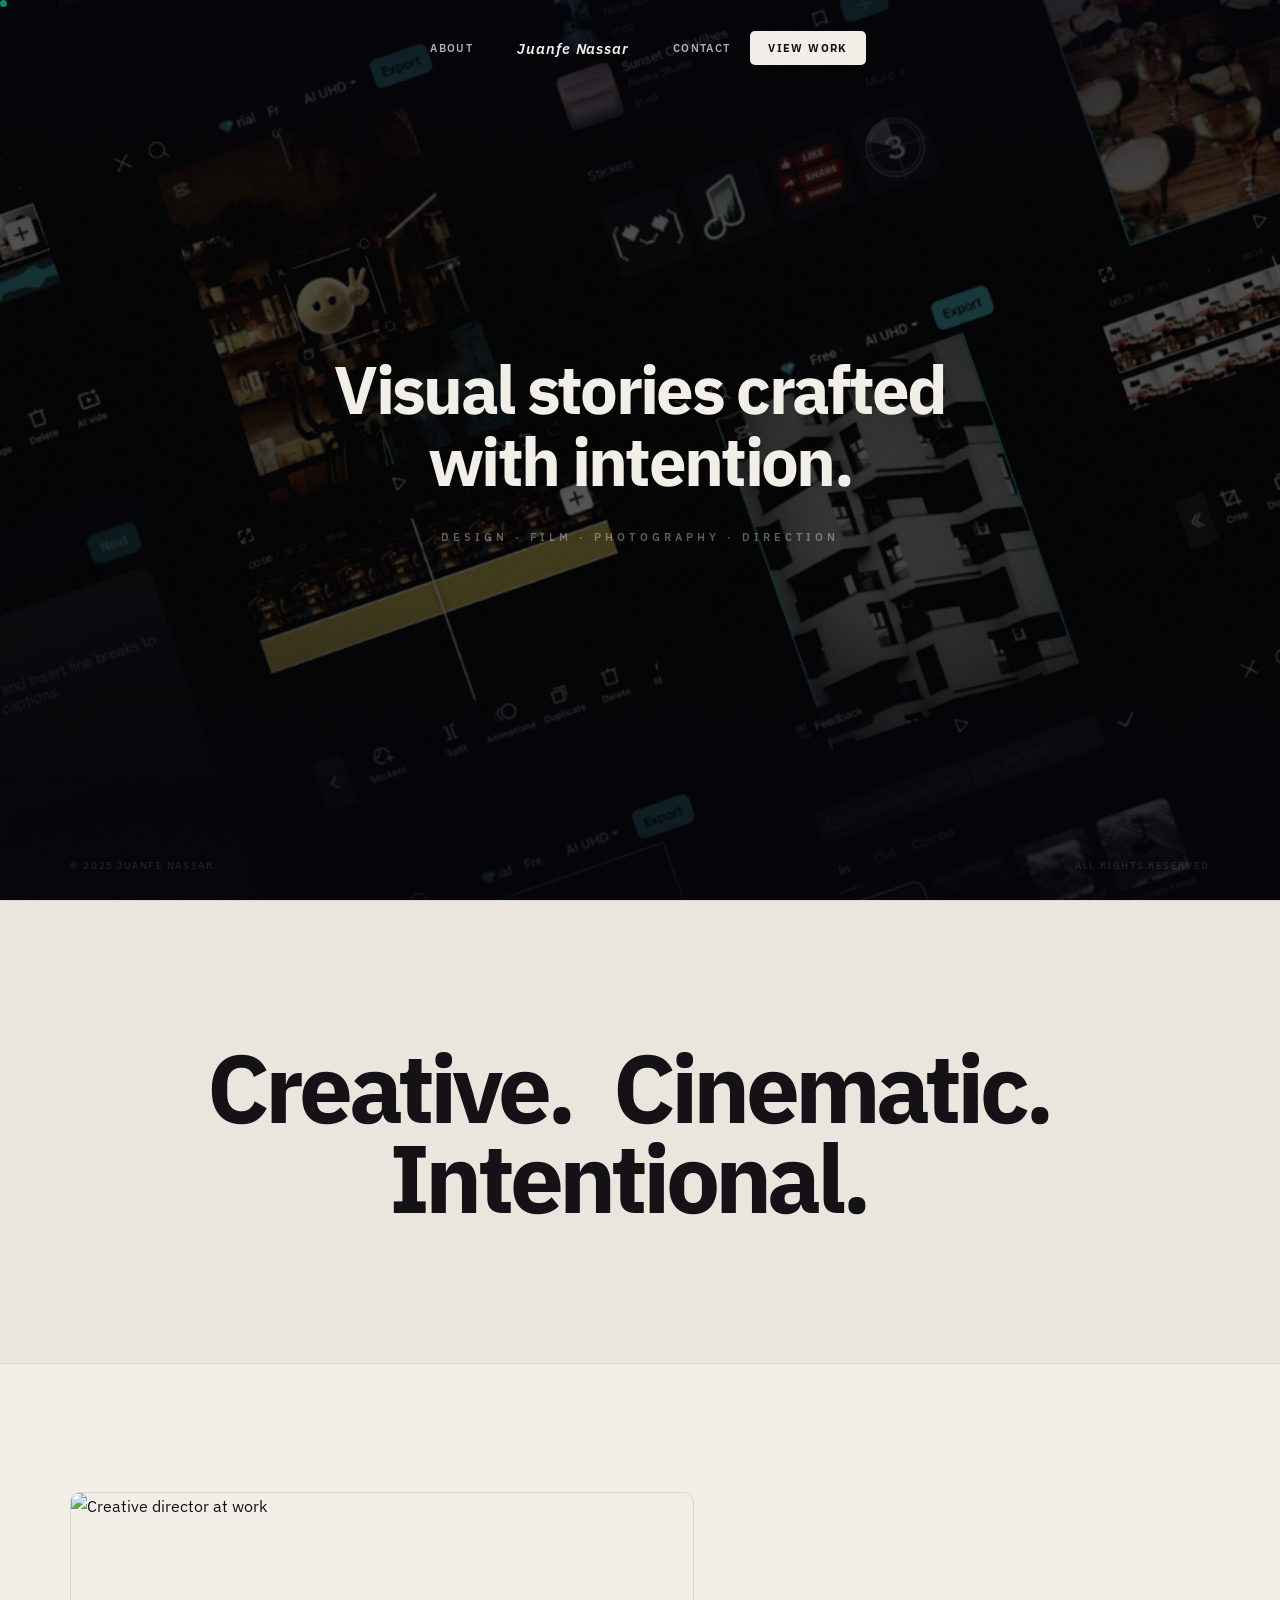
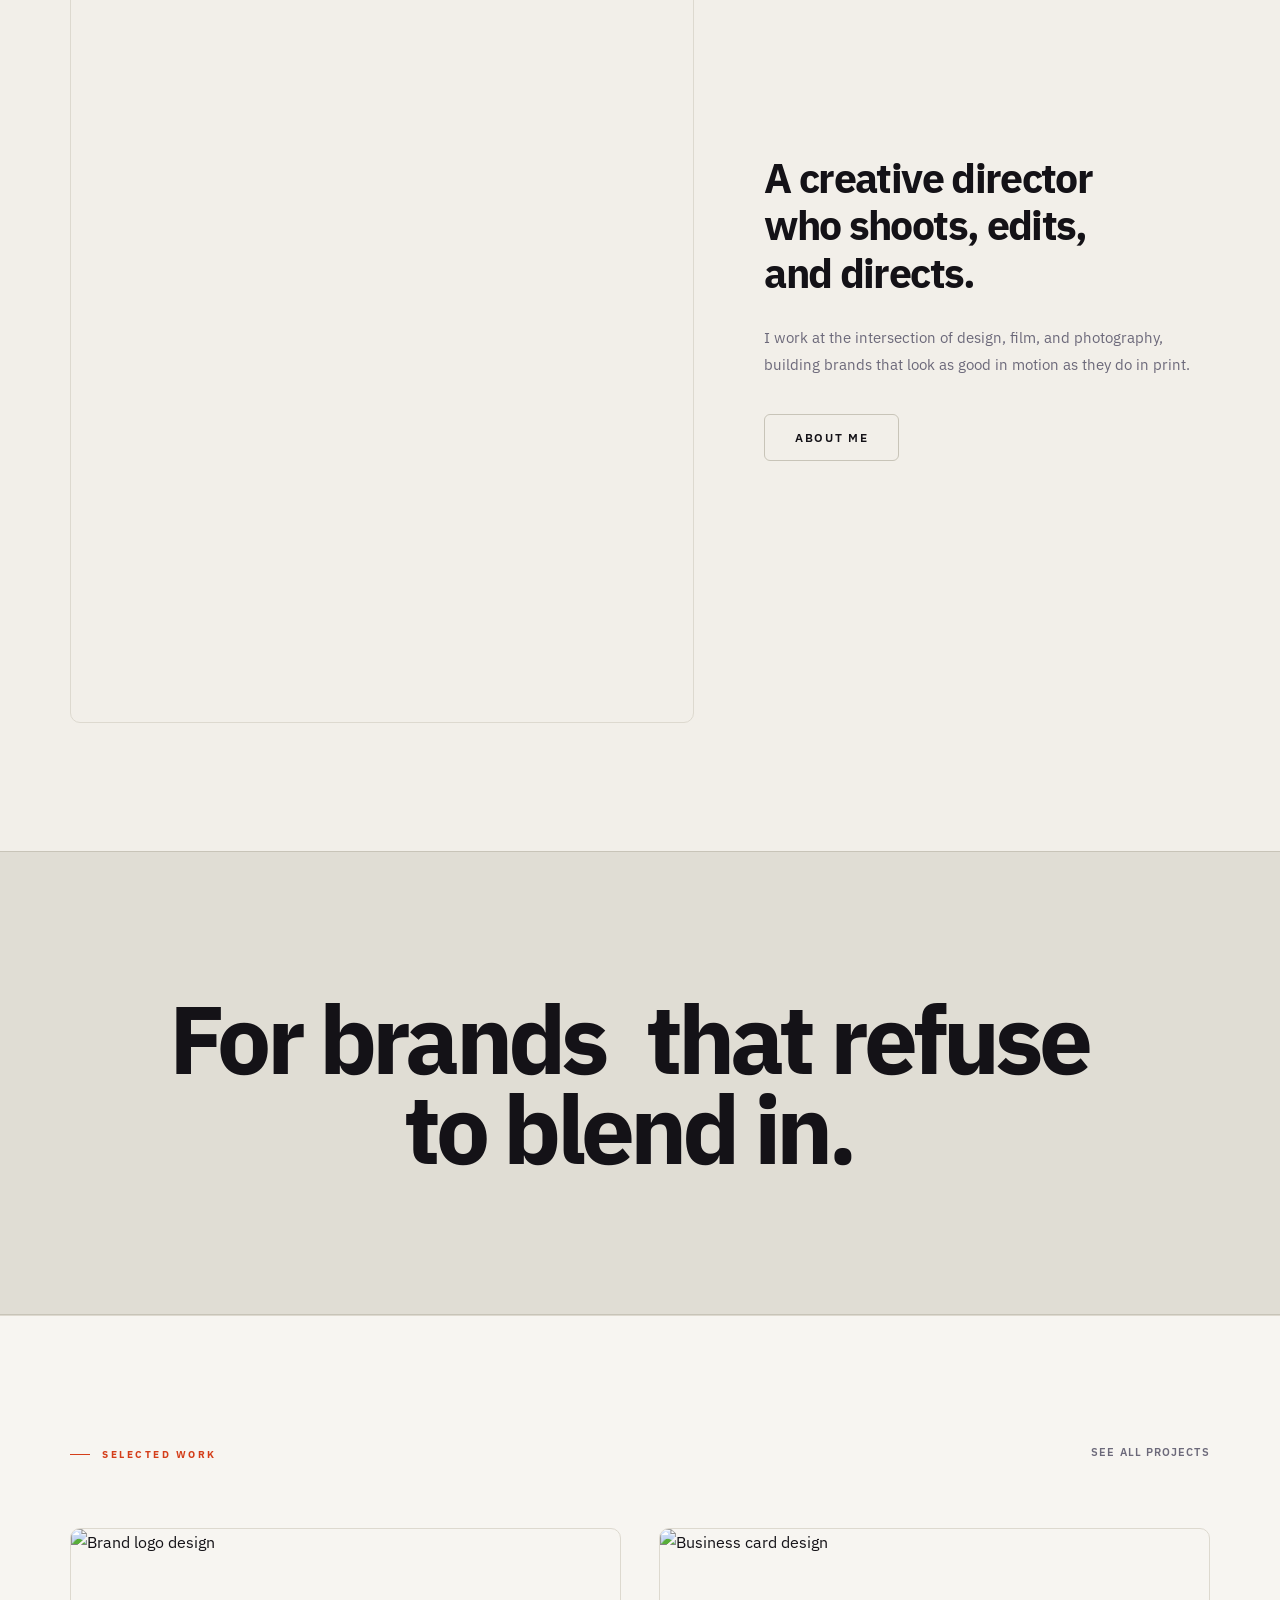
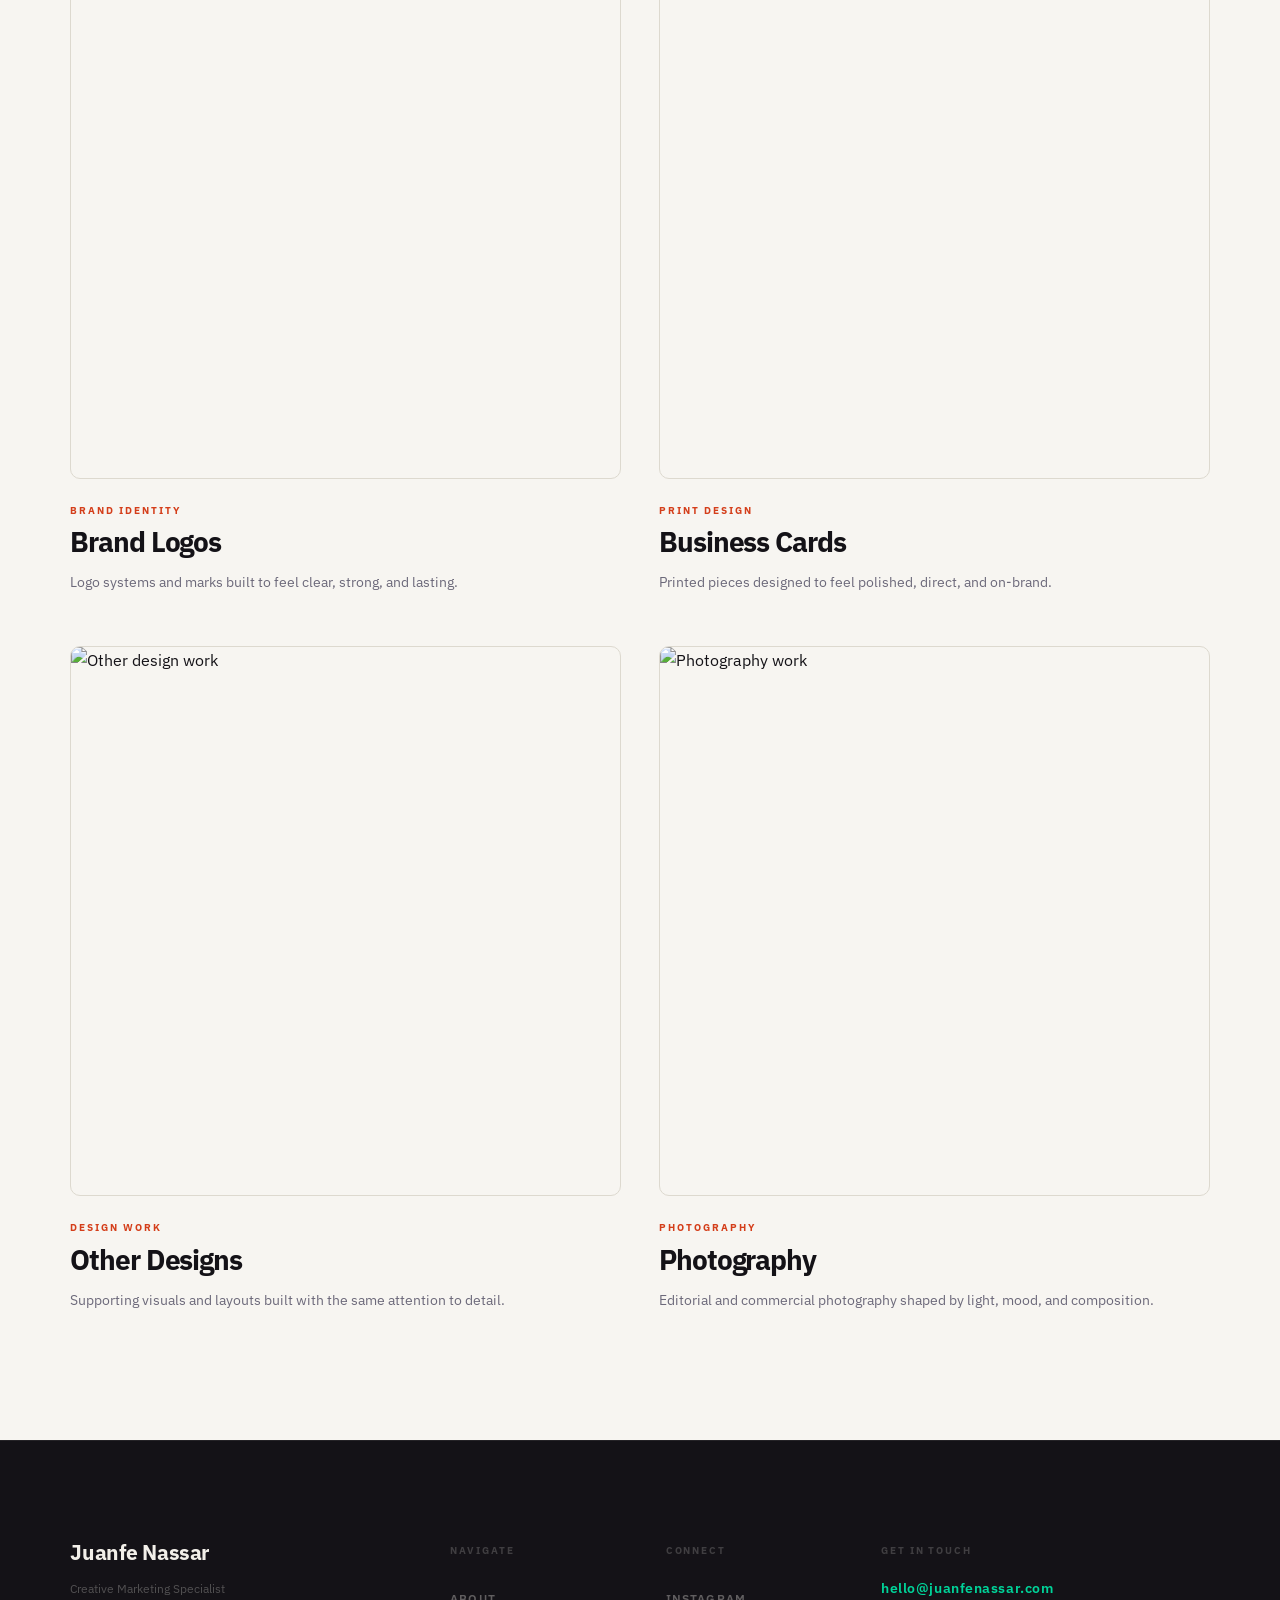
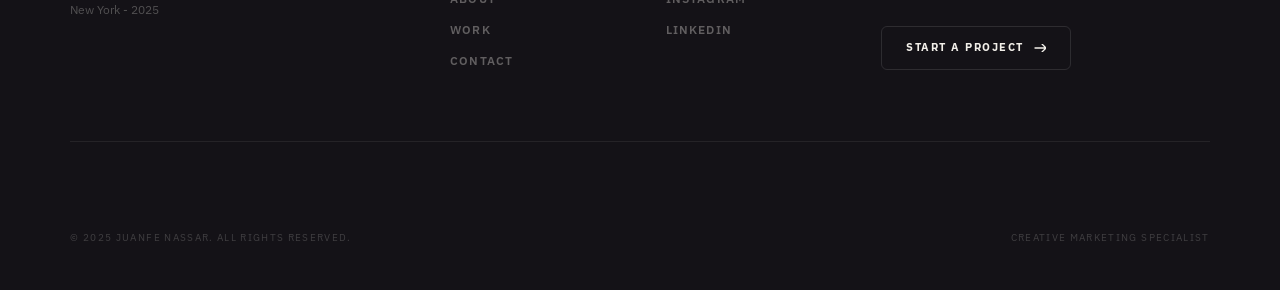
==== commit 46ae63c7: "Changes" ====
--- a/index.html
+++ b/index.html
@@ -3,52 +3,48 @@
 <head>
     <meta charset="UTF-8" />
     <meta name="viewport" content="initial-scale=1, width=device-width, viewport-fit=cover" />
-    <title>Juanfe Nassar — Creative</title>
+    <title>Juanfe Nassar - Creative</title>
     <link rel="stylesheet" href="assets/css/index_style.css" />
     <link rel="preconnect" href="https://fonts.googleapis.com" />
     <link rel="preconnect" href="https://fonts.gstatic.com" crossorigin />
-    <link href="https://fonts.googleapis.com/css2?family=Syne:wght@400;500;600;700;800&display=swap" rel="stylesheet" />
+    <link href="https://fonts.googleapis.com/css2?family=IBM+Plex+Sans:wght@400;500;600;700;800&display=swap" rel="stylesheet" />
 </head>
 <body>
 
-<!-- CURSOR -->
 <div class="c-dot" id="cDot"></div>
 <div class="c-ring" id="cRing"></div>
 
-<!-- NAV -->
 <header class="nav" id="nav">
     <div class="nav-pill" id="navPill">
         <a href="userDashboard/about.html" class="nav-link">About</a>
-        <a href="userDashboard/work.html"  class="nav-link">Work</a>
         <a href="index.html" class="nav-logo" aria-label="Juanfe Nassar home">
             <span class="nav-logo-text">Juanfe Nassar</span>
         </a>
         <a href="userDashboard/contact.html" class="nav-link">Contact</a>
-        <a href="userDashboard/work.html"    class="nav-link nav-link--cta">View Work ↗</a>
+        <a href="userDashboard/work.html" class="nav-link nav-link--cta">View Work</a>
     </div>
     <div class="nav-mobile">
         <a href="index.html" class="nav-m-logo">Juanfe Nassar</a>
         <button class="nav-m-btn" id="mobileMenuBtn" aria-label="Open menu" aria-expanded="false">
             <svg viewBox="0 0 32 18" fill="none" width="28" height="18">
                 <path d="M1 1H31" stroke="currentColor" stroke-width="1.5" stroke-linecap="round"/>
-                <path d="M1 9H31"  stroke="currentColor" stroke-width="1.5" stroke-linecap="round"/>
+                <path d="M1 9H31" stroke="currentColor" stroke-width="1.5" stroke-linecap="round"/>
                 <path d="M1 17H31" stroke="currentColor" stroke-width="1.5" stroke-linecap="round"/>
             </svg>
         </button>
     </div>
 </header>
 
-<!-- OVERLAY -->
 <div class="overlay" id="overlay" aria-hidden="true">
     <div class="ov-curtain c1"></div>
     <div class="ov-curtain c2"></div>
     <div class="ov-inner">
         <nav class="ov-nav">
             <ul>
-                <li class="ov-item"><a href="index.html"   class="ov-a"><em class="ov-num">01</em><span class="ov-word">Home</span><span class="ov-arr">↗</span></a></li>
-                <li class="ov-item"><a href="userDashboard/about.html"   class="ov-a"><em class="ov-num">02</em><span class="ov-word">About</span><span class="ov-arr">↗</span></a></li>
-                <li class="ov-item"><a href="userDashboard/work.html"    class="ov-a"><em class="ov-num">03</em><span class="ov-word">Work</span><span class="ov-arr">↗</span></a></li>
-                <li class="ov-item"><a href="userDashboard/contact.html" class="ov-a"><em class="ov-num">04</em><span class="ov-word">Contact</span><span class="ov-arr">↗</span></a></li>
+                <li class="ov-item"><a href="index.html" class="ov-a"><em class="ov-num">01</em><span class="ov-word">Home</span><span class="ov-arr">+</span></a></li>
+                <li class="ov-item"><a href="userDashboard/about.html" class="ov-a"><em class="ov-num">02</em><span class="ov-word">About</span><span class="ov-arr">+</span></a></li>
+                <li class="ov-item"><a href="userDashboard/work.html" class="ov-a"><em class="ov-num">03</em><span class="ov-word">Work</span><span class="ov-arr">+</span></a></li>
+                <li class="ov-item"><a href="userDashboard/contact.html" class="ov-a"><em class="ov-num">04</em><span class="ov-word">Contact</span><span class="ov-arr">+</span></a></li>
             </ul>
         </nav>
         <aside class="ov-aside">
@@ -66,21 +62,19 @@
         </aside>
     </div>
     <div class="ov-foot">
-        <span>© 2025 Juanfe Nassar</span>
+        <span>&copy; 2025 Juanfe Nassar</span>
         <span>All Rights Reserved</span>
     </div>
 </div>
 
-<!-- ── SECTION 1 — HERO ── -->
 <section class="s-hero">
     <div class="s-hero-img">
         <img
-                src="/assets/images/bckg.png"
+                src="assets/images/bckg.png"
                 alt="Cinematic editorial portrait"
                 class="s-hero-photo"
         />
     </div>
-    <div class="s-hero-diag-grid" aria-hidden="true"></div>
     <div class="s-hero-texture" aria-hidden="true"></div>
     <div class="s-hero-scrim"></div>
     <div class="s-hero-text">
@@ -94,7 +88,6 @@
     </div>
 </section>
 
-<!-- ── SECTION 2 — ANIMATED WORDS ── -->
 <section class="s-words">
     <div class="s-words-inner">
         <h1 class="animated-headline" id="animWords1">
@@ -105,7 +98,6 @@
     </div>
 </section>
 
-<!-- ── SECTION 3 — 50/50 INTRO ── -->
 <section class="s-split pad-x pad-y">
     <div class="s-split-left">
         <div class="img-frame img-frame-portrait">
@@ -121,7 +113,7 @@
             A creative director<br/>who shoots, edits,<br/>and directs.
         </h3>
         <p class="s-split-body" data-scroll-reveal data-sr-delay="60">
-            I work at the intersection of design, film, and photography — building brands that look as good in motion as they do in print, and campaigns that feel inevitable the moment you see them.
+            I work at the intersection of design, film, and photography, building brands that look as good in motion as they do in print.
         </p>
         <a href="userDashboard/about.html" class="btn-outline" data-scroll-reveal data-sr-delay="100">
             <span>About Me</span>
@@ -129,7 +121,6 @@
     </div>
 </section>
 
-<!-- ── SECTION 4 — ANIMATED WORDS 2 ── -->
 <section class="s-words s-words-alt">
     <div class="s-words-inner">
         <h1 class="animated-headline" id="animWords2">
@@ -140,37 +131,31 @@
     </div>
 </section>
 
-<!-- ── SECTION 5 — WORK GRID (4 disciplines) ── -->
 <section class="s-work-pairs pad-x pad-y">
-
     <div class="s-wp-header" data-scroll-reveal>
         <p class="s-wp-label">Selected Work</p>
-        <a href="userDashboard/work.html" class="s-wp-all">See all projects ↗</a>
-    </div>
-
-    <!-- Row 1 -->
+        <a href="userDashboard/work.html" class="s-wp-all">See all projects</a>
+    </div>
+
     <div class="s-wp-grid">
-
-        <!-- Brand Identity & Logos -->
-        <div class="wp-item" data-scroll-reveal data-sr-delay="0">
+        <a href="userDashboard/work.html#logos" class="wp-item" data-scroll-reveal data-sr-delay="0">
             <div class="wp-img-wrap">
                 <div class="img-frame img-frame-sq">
                     <img
                             src="https://images.unsplash.com/photo-1634896941598-b6b500a502a7?w=800&q=75&auto=format&fit=crop"
-                            alt="Brand identity and logo design"
+                            alt="Brand logo design"
                             loading="lazy"
                     />
                 </div>
             </div>
             <div class="wp-text">
-                <p class="wp-cat">Brand Identity — Logos</p>
-                <h4 class="wp-title">Visual Identities</h4>
-                <p class="wp-desc">Logo systems, wordmarks, and complete brand language built to be timeless — from concept to final deliverable.</p>
-            </div>
-        </div>
-
-        <!-- Business Cards -->
-        <div class="wp-item" data-scroll-reveal data-sr-delay="80">
+                <p class="wp-cat">Brand Identity</p>
+                <h4 class="wp-title">Brand Logos</h4>
+                <p class="wp-desc">Logo systems and marks built to feel clear, strong, and lasting.</p>
+            </div>
+        </a>
+
+        <a href="userDashboard/work.html#business-cards" class="wp-item" data-scroll-reveal data-sr-delay="80">
             <div class="wp-img-wrap">
                 <div class="img-frame img-frame-sq">
                     <img
@@ -181,37 +166,32 @@
                 </div>
             </div>
             <div class="wp-text">
-                <p class="wp-cat">Print Design — Collateral</p>
+                <p class="wp-cat">Print Design</p>
                 <h4 class="wp-title">Business Cards</h4>
-                <p class="wp-desc">Print-ready card design that makes a first impression count — from minimal to bold, always on-brand.</p>
-            </div>
-        </div>
-
-    </div>
-
-    <!-- Row 2 -->
+                <p class="wp-desc">Printed pieces designed to feel polished, direct, and on-brand.</p>
+            </div>
+        </a>
+    </div>
+
     <div class="s-wp-grid s-wp-grid--mt">
-
-        <!-- Brand Posts / Social -->
-        <div class="wp-item" data-scroll-reveal data-sr-delay="0">
+        <a href="userDashboard/work.html#other-designs" class="wp-item" data-scroll-reveal data-sr-delay="0">
             <div class="wp-img-wrap">
                 <div class="img-frame img-frame-sq">
                     <img
                             src="https://images.unsplash.com/photo-1611162617213-7d7a39e9b1d7?w=800&q=75&auto=format&fit=crop"
-                            alt="Brand social media posts"
+                            alt="Other design work"
                             loading="lazy"
                     />
                 </div>
             </div>
             <div class="wp-text">
-                <p class="wp-cat">Digital Design — Social</p>
-                <h4 class="wp-title">Brand Posts</h4>
-                <p class="wp-desc">Social-first content designed with brand consistency — scroll-stopping visuals built for Instagram, LinkedIn, and beyond.</p>
-            </div>
-        </div>
-
-        <!-- Photography -->
-        <div class="wp-item" data-scroll-reveal data-sr-delay="80">
+                <p class="wp-cat">Design Work</p>
+                <h4 class="wp-title">Other Designs</h4>
+                <p class="wp-desc">Supporting visuals and layouts built with the same attention to detail.</p>
+            </div>
+        </a>
+
+        <a href="userDashboard/work.html#photography" class="wp-item" data-scroll-reveal data-sr-delay="80">
             <div class="wp-img-wrap">
                 <div class="img-frame img-frame-sq">
                     <img
@@ -222,94 +202,25 @@
                 </div>
             </div>
             <div class="wp-text">
-                <p class="wp-cat">Photography — Editorial</p>
+                <p class="wp-cat">Photography</p>
                 <h4 class="wp-title">Photography</h4>
-                <p class="wp-desc">Commercial and editorial photography — capturing the atmosphere, light, and feeling that a brand needs to communicate.</p>
-            </div>
-        </div>
-
-    </div>
-
-</section>
-
-<!-- ── SECTION 6 — WORK CAROUSEL ── -->
-<section class="s-carousel">
-    <div class="s-car-header pad-x" data-scroll-reveal>
-        <h4 class="s-car-title">
-            More Work
-            <a href="userDashboard/work.html" class="s-car-all">All Projects @juanfenassar</a>
-        </h4>
-        <div class="s-car-arrows">
-            <button class="car-arr car-arr-prev" id="carPrev" aria-label="Previous">
-                <svg viewBox="0 0 12 8" fill="none" width="14"><path d="M11 4H1M4 8L0 4 4 0" stroke="currentColor" stroke-width="1.3" stroke-linecap="round" stroke-linejoin="round"/></svg>
-            </button>
-            <button class="car-arr car-arr-next" id="carNext" aria-label="Next">
-                <svg viewBox="0 0 12 8" fill="none" width="14"><path d="M1 4h10M8 0l4 4-4 4" stroke="currentColor" stroke-width="1.3" stroke-linecap="round" stroke-linejoin="round"/></svg>
-            </button>
-        </div>
-    </div>
-    <div class="s-car-track-wrap">
-        <div class="s-car-track" id="carTrack">
-
-            <div class="car-item">
-                <div class="car-label">Logo Design</div>
-                <div class="img-frame img-frame-sq car-frame">
-                    <img src="https://images.unsplash.com/photo-1558618666-fcd25c85cd64?w=600&q=70&auto=format&fit=crop" alt="Logo design" loading="lazy"/>
-                </div>
-            </div>
-
-            <div class="car-item">
-                <div class="car-label">Photography</div>
-                <div class="img-frame img-frame-sq car-frame">
-                    <img src="https://images.unsplash.com/photo-1506905925346-21bda4d32df4?w=600&q=70&auto=format&fit=crop" alt="Photography" loading="lazy"/>
-                </div>
-            </div>
-
-            <div class="car-item">
-                <div class="car-label">Business Cards</div>
-                <div class="img-frame img-frame-sq car-frame">
-                    <img src="https://images.unsplash.com/photo-1504700610630-ac6aba3536d3?w=600&q=70&auto=format&fit=crop" alt="Business card design" loading="lazy"/>
-                </div>
-            </div>
-
-            <div class="car-item">
-                <div class="car-label">Brand Posts</div>
-                <div class="img-frame img-frame-sq car-frame">
-                    <img src="https://images.unsplash.com/photo-1516035069371-29a1b244cc32?w=600&q=70&auto=format&fit=crop" alt="Brand social posts" loading="lazy"/>
-                </div>
-            </div>
-
-            <div class="car-item">
-                <div class="car-label">Photography</div>
-                <div class="img-frame img-frame-sq car-frame">
-                    <img src="https://images.unsplash.com/photo-1470790376778-a9fbc86d70e2?w=600&q=70&auto=format&fit=crop" alt="Photography" loading="lazy"/>
-                </div>
-            </div>
-
-            <div class="car-item">
-                <div class="car-label">Brand Identity</div>
-                <div class="img-frame img-frame-sq car-frame">
-                    <img src="https://images.unsplash.com/photo-1543857778-c4a1a3e0b2eb?w=600&q=70&auto=format&fit=crop" alt="Brand identity" loading="lazy"/>
-                </div>
-            </div>
-
-        </div>
-    </div>
-</section>
-
-<!-- ── FOOTER ── -->
+                <p class="wp-desc">Editorial and commercial photography shaped by light, mood, and composition.</p>
+            </div>
+        </a>
+    </div>
+</section>
+
 <footer class="s-footer pad-x">
     <div class="ft-grid">
-
         <div class="ft-logo-col">
             <p class="ft-name">Juanfe Nassar</p>
-            <p class="ft-tagline">Creative Marketing Specialist<br/>New York — 2025</p>
+            <p class="ft-tagline">Creative Marketing Specialist<br/>New York - 2025</p>
         </div>
 
         <div class="ft-nav-col">
             <p class="ft-col-label">Navigate</p>
-            <a href="userDashboard/about.html"   class="ft-link">About</a>
-            <a href="userDashboard/work.html"    class="ft-link">Work</a>
+            <a href="userDashboard/about.html" class="ft-link">About</a>
+            <a href="userDashboard/work.html" class="ft-link">Work</a>
             <a href="userDashboard/contact.html" class="ft-link">Contact</a>
         </div>
 
@@ -331,83 +242,100 @@
                 </svg>
             </a>
         </div>
-
     </div>
 
     <div class="ft-bottom">
-        <span>© 2025 Juanfe Nassar. All rights reserved.</span>
+        <span>&copy; 2025 Juanfe Nassar. All rights reserved.</span>
         <span class="ft-credit">Creative Marketing Specialist</span>
     </div>
 </footer>
 
-<!-- SCRIPTS -->
 <script>
     (() => {
-        /* ── Custom cursor ── */
-        const dot  = document.getElementById('cDot');
+        const dot = document.getElementById('cDot');
         const ring = document.getElementById('cRing');
         let mx = -300, my = -300, rx = -300, ry = -300;
+
         document.addEventListener('mousemove', e => {
-            mx = e.clientX; my = e.clientY;
+            mx = e.clientX;
+            my = e.clientY;
             dot.style.transform = `translate(${mx - 4}px,${my - 4}px)`;
         });
+
         (function raf() {
-            rx += (mx - rx) * .1; ry += (my - ry) * .1;
+            rx += (mx - rx) * .1;
+            ry += (my - ry) * .1;
             ring.style.transform = `translate(${rx - 20}px,${ry - 20}px)`;
             requestAnimationFrame(raf);
         })();
-        document.querySelectorAll('a,button,.wp-item,.car-item').forEach(el => {
-            el.addEventListener('mouseenter', () => { ring.classList.add('ring-big'); dot.classList.add('dot-sm'); });
-            el.addEventListener('mouseleave', () => { ring.classList.remove('ring-big'); dot.classList.remove('dot-sm'); });
+
+        document.querySelectorAll('a,button,.wp-item').forEach(el => {
+            el.addEventListener('mouseenter', () => {
+                ring.classList.add('ring-big');
+                dot.classList.add('dot-sm');
+            });
+            el.addEventListener('mouseleave', () => {
+                ring.classList.remove('ring-big');
+                dot.classList.remove('dot-sm');
+            });
         });
 
-        /* ── Nav pill scroll ── */
         const pill = document.getElementById('navPill');
         window.addEventListener('scroll', () => {
             pill.classList.toggle('pill-scrolled', window.scrollY > 60);
         }, { passive: true });
 
-        /* ── Mobile overlay ── */
-        const mBtn    = document.getElementById('mobileMenuBtn');
+        const mBtn = document.getElementById('mobileMenuBtn');
         const overlay = document.getElementById('overlay');
-        const items   = document.querySelectorAll('.ov-item');
-        const aside   = document.getElementById('ovAsideBody');
+        const items = document.querySelectorAll('.ov-item');
+        const aside = document.getElementById('ovAsideBody');
         let open = false;
+
         const openOv = () => {
             open = true;
             overlay.classList.add('ov-open');
-            overlay.setAttribute('aria-hidden','false');
-            mBtn.setAttribute('aria-expanded','true');
+            overlay.setAttribute('aria-hidden', 'false');
+            mBtn.setAttribute('aria-expanded', 'true');
             document.body.style.overflow = 'hidden';
             items.forEach((el, i) => {
                 el.style.transitionDelay = `${.26 + i * .07}s`;
                 el.classList.add('ov-item-in');
             });
-            if (aside) { aside.style.transitionDelay = '.5s'; aside.classList.add('aside-in'); }
+            if (aside) {
+                aside.style.transitionDelay = '.5s';
+                aside.classList.add('aside-in');
+            }
         };
+
         const closeOv = () => {
             open = false;
             document.body.style.overflow = '';
-            items.forEach(el => { el.style.transitionDelay = '0s'; el.classList.remove('ov-item-in'); });
-            if (aside) { aside.style.transitionDelay = '0s'; aside.classList.remove('aside-in'); }
+            items.forEach(el => {
+                el.style.transitionDelay = '0s';
+                el.classList.remove('ov-item-in');
+            });
+            if (aside) {
+                aside.style.transitionDelay = '0s';
+                aside.classList.remove('aside-in');
+            }
             overlay.classList.add('ov-closing');
             overlay.classList.remove('ov-open');
             setTimeout(() => {
                 overlay.classList.remove('ov-closing');
-                overlay.setAttribute('aria-hidden','true');
-                mBtn.setAttribute('aria-expanded','false');
+                overlay.setAttribute('aria-hidden', 'true');
+                mBtn.setAttribute('aria-expanded', 'false');
             }, 700);
         };
+
         mBtn.addEventListener('click', () => open ? closeOv() : openOv());
-        document.addEventListener('keydown', e => { if (e.key === 'Escape' && open) closeOv(); });
-
-        /* ── Hero load reveals ── */
+        document.addEventListener('keydown', e => {
+            if (e.key === 'Escape' && open) closeOv();
+        });
+
         document.querySelectorAll('[data-reveal]').forEach(el => {
-            setTimeout(() => el.classList.add('revealed'),
-                parseInt(el.dataset.delay || 0) + 200);
+            setTimeout(() => el.classList.add('revealed'), parseInt(el.dataset.delay || 0) + 200);
         });
 
-        /* ── Animated headline words ── */
         function initAnimWords(id) {
             const el = document.getElementById(id);
             if (!el) return;
@@ -431,48 +359,27 @@
             }, { threshold: .2 });
             io.observe(el);
         }
+
         initAnimWords('animWords1');
         initAnimWords('animWords2');
 
-        /* ── Scroll-triggered reveals ── */
         const srIo = new IntersectionObserver(entries => {
             entries.forEach(en => {
                 if (!en.isIntersecting) return;
-                setTimeout(() => en.target.classList.add('sr-in'),
-                    parseInt(en.target.dataset.srDelay || 0));
+                setTimeout(() => en.target.classList.add('sr-in'), parseInt(en.target.dataset.srDelay || 0));
                 srIo.unobserve(en.target);
             });
         }, { threshold: .1 });
+
         document.querySelectorAll('[data-scroll-reveal]').forEach(el => srIo.observe(el));
 
-        /* ── Drag carousel ── */
-        const track = document.getElementById('carTrack');
-        if (track) {
-            let isDragging = false, startX = 0, scrollLeft = 0;
-            track.addEventListener('mousedown', e => {
-                isDragging = true; startX = e.pageX - track.offsetLeft; scrollLeft = track.scrollLeft;
-                track.style.cursor = 'grabbing';
-            });
-            document.addEventListener('mouseup', () => { isDragging = false; track.style.cursor = 'grab'; });
-            track.addEventListener('mousemove', e => {
-                if (!isDragging) return;
-                e.preventDefault();
-                track.scrollLeft = scrollLeft - (e.pageX - track.offsetLeft - startX);
-            });
-            track.addEventListener('touchstart', e => { startX = e.touches[0].pageX; scrollLeft = track.scrollLeft; }, { passive: true });
-            track.addEventListener('touchmove', e => { track.scrollLeft = scrollLeft - (e.touches[0].pageX - startX); }, { passive: true });
-            const itemW = () => track.querySelector('.car-item')?.offsetWidth + 14 || 280;
-            document.getElementById('carPrev')?.addEventListener('click', () => track.scrollBy({ left: -itemW(), behavior: 'smooth' }));
-            document.getElementById('carNext')?.addEventListener('click', () => track.scrollBy({ left: itemW(), behavior: 'smooth' }));
-        }
-
-        /* ── Hero parallax ── */
         const heroBg = document.querySelector('.s-hero-img');
         window.addEventListener('scroll', () => {
-            if (heroBg && window.scrollY < window.innerHeight)
+            if (heroBg && window.scrollY < window.innerHeight) {
                 heroBg.style.transform = `translateY(${window.scrollY * .22}px)`;
+            }
         }, { passive: true });
     })();
 </script>
 </body>
-</html>+</html>
--- a/assets/css/index_style.css
+++ b/assets/css/index_style.css
@@ -1,48 +1,41 @@
-/* ============================================================
-   JUANFE NASSAR — CREATIVE PORTFOLIO
-   Typography: Syne (400–800)
-   Palette: warm cream light base · deep ink · forest teal accent
-   ============================================================ */
-
 :root {
-    --bg:          #F2EFE9;
-    --surface:     #EAE6DE;
-    --surface-2:   #F7F5F1;
-    --surface-3:   #E0DDD4;
-    --dark:        #141217;
-    --dark-2:      #1E1C28;
-    --dark-3:      #252335;
-
-    --ink:         #141217;
-    --ink-mid:     #6C697A;
-    --ink-dim:     #ADABB8;
-    --ink-inv:     #F2EFE9;
+    --bg: #F2EFE9;
+    --surface: #EAE6DE;
+    --surface-2: #F7F5F1;
+    --surface-3: #E0DDD4;
+    --dark: #141217;
+    --dark-2: #1E1C28;
+    --dark-3: #252335;
+
+    --ink: #141217;
+    --ink-mid: #6C697A;
+    --ink-dim: #ADABB8;
+    --ink-inv: #F2EFE9;
     --ink-inv-mid: rgba(242,239,233,.5);
 
-    --accent:      #0C8C64;
-    --accent-dim:  rgba(12,140,100,.10);
-    --accent-inv:  #00D49A;
-
-    --coral:       #D43E1A;
-
-    --border:      #DDD9CF;
-    --border-mid:  #C8C4B8;
-    --border-up:   #AAA79A;
-
-    --dborder:     rgba(255,255,255,.07);
+    --accent: #0C8C64;
+    --accent-dim: rgba(12,140,100,.10);
+    --accent-inv: #00D49A;
+
+    --coral: #D43E1A;
+
+    --border: #DDD9CF;
+    --border-mid: #C8C4B8;
+    --border-up: #AAA79A;
+
+    --dborder: rgba(255,255,255,.07);
     --dborder-mid: rgba(255,255,255,.11);
 
     --font: 'IBM Plex Sans', 'Helvetica Neue', Arial, sans-serif;
 
-    --radius-img:  10px;
-    --px:  clamp(20px, 5.5vw, 88px);
-    --py:  clamp(56px, 10vw, 148px);
+    --radius-img: 10px;
+    --px: clamp(20px, 5.5vw, 88px);
+    --py: clamp(56px, 10vw, 148px);
 
     --expo: cubic-bezier(.19, 1, .22, 1);
     --ease: cubic-bezier(.65, 0, .35, 1);
 }
 
-/* ── RESET ── */
 *, *::before, *::after { box-sizing: border-box; margin: 0; padding: 0; }
 html { font-size: 16px; scroll-behavior: smooth; }
 body {
@@ -63,11 +56,9 @@
 ::-webkit-scrollbar-track { background: var(--bg); }
 ::-webkit-scrollbar-thumb { background: var(--border-mid); border-radius: 2px; }
 
-/* ── UTILITIES ── */
 .pad-x { padding-left: var(--px); padding-right: var(--px); }
 .pad-y { padding-top: var(--py); padding-bottom: var(--py); }
 
-/* ── CURSOR ── */
 .c-dot {
     position: fixed; top: 0; left: 0; z-index: 9000;
     width: 7px; height: 7px; border-radius: 50%;
@@ -83,17 +74,16 @@
     transition: width .4s var(--expo), height .4s var(--expo), border-color .25s;
 }
 .ring-big { width: 60px !important; height: 60px !important; border-color: var(--accent); }
-.dot-sm   { width: 3px !important; height: 3px !important; }
-
-/* ── IMAGE FRAMES ── */
+.dot-sm { width: 3px !important; height: 3px !important; }
+
 .img-frame {
     border: 1px solid var(--border);
     border-radius: var(--radius-img);
     overflow: hidden;
     position: relative;
 }
-.img-frame-sq      { aspect-ratio: 1 / 1; }
-.img-frame-portrait{ aspect-ratio: 3 / 4; }
+.img-frame-sq { aspect-ratio: 1 / 1; }
+.img-frame-portrait { aspect-ratio: 3 / 4; }
 
 .img-frame img {
     width: 100%;
@@ -103,57 +93,69 @@
     transition: transform .6s var(--expo);
 }
 
-/* ── REVEAL ANIMATIONS ── */
 [data-reveal] {
-    opacity: 0; transform: translateY(18px);
+    opacity: 0;
+    transform: translateY(18px);
     transition: opacity 1.1s var(--expo), transform 1.1s var(--expo);
 }
 [data-reveal].revealed { opacity: 1; transform: none; }
 
 [data-scroll-reveal] {
-    opacity: 0; transform: translateY(26px);
+    opacity: 0;
+    transform: translateY(26px);
     transition: opacity .95s var(--expo), transform .95s var(--expo);
 }
 [data-scroll-reveal].sr-in { opacity: 1; transform: none; }
 
-/* ── BUTTONS ── */
 .btn-outline {
-    display: inline-flex; align-items: center;
+    display: inline-flex;
+    align-items: center;
     padding: 13px 30px;
-    border: 1.5px solid var(--border-mid); border-radius: 6px;
-    font-family: var(--font); font-size: .72rem; font-weight: 600;
-    letter-spacing: .14em; text-transform: uppercase;
-    color: var(--ink); position: relative; overflow: hidden;
+    border: 1.5px solid var(--border-mid);
+    border-radius: 6px;
+    font-family: var(--font);
+    font-size: .72rem;
+    font-weight: 600;
+    letter-spacing: .14em;
+    text-transform: uppercase;
+    color: var(--ink);
+    position: relative;
+    overflow: hidden;
     transition: color .4s var(--expo), border-color .4s;
 }
 .btn-outline::before {
-    content: ''; position: absolute; inset: 0;
-    background: var(--ink); border-radius: 6px;
+    content: '';
+    position: absolute;
+    inset: 0;
+    background: var(--ink);
+    border-radius: 6px;
     transform: translateY(101%);
-    transition: transform .42s var(--expo); z-index: 0;
+    transition: transform .42s var(--expo);
+    z-index: 0;
 }
 .btn-outline span { position: relative; z-index: 1; }
 .btn-outline:hover::before { transform: translateY(0); }
 .btn-outline:hover { color: var(--bg); border-color: var(--ink); }
 
-/* ══════════════════════════════════════
-   NAV — floating pill
-   ══════════════════════════════════════ */
 .nav {
-    position: fixed; top: 0; left: 0; right: 0; z-index: 500;
+    position: fixed;
+    top: 0; left: 0; right: 0;
+    z-index: 500;
     pointer-events: none;
     padding: 22px var(--px);
-    display: flex; justify-content: center;
+    display: flex;
+    justify-content: center;
 }
 
 .nav-pill {
     pointer-events: all;
-    display: flex; align-items: center;
+    display: flex;
+    align-items: center;
     padding: 8px 28px;
     border: 1px solid rgba(20, 18, 23, .1);
     border-radius: 8px;
-    background: rgba(242, 239, 233, .0);
-    backdrop-filter: blur(0px);
+    background: rgba(242, 239, 233, 0);
+    backdrop-filter: blur(0);
     transition: background .5s, border-color .5s, backdrop-filter .5s;
     gap: 4px;
 }
@@ -164,10 +166,14 @@
 }
 
 .nav-link {
-    font-family: var(--font); font-size: .7rem; font-weight: 600;
-    letter-spacing: .12em; text-transform: uppercase;
+    font-family: var(--font);
+    font-size: .7rem;
+    font-weight: 600;
+    letter-spacing: .12em;
+    text-transform: uppercase;
     color: rgba(242, 239, 233, .72);
-    padding: 8px 16px; border-radius: 5px;
+    padding: 8px 16px;
+    border-radius: 5px;
     white-space: nowrap;
     transition: color .25s, background .25s;
 }
@@ -176,8 +182,10 @@
 .pill-scrolled .nav-link:hover { color: var(--ink); background: rgba(20,18,23,.05); }
 
 .nav-link--cta {
-    color: var(--dark); background: var(--ink-inv);
-    padding: 8px 18px; border-radius: 5px;
+    color: var(--dark);
+    background: var(--ink-inv);
+    padding: 8px 18px;
+    border-radius: 5px;
     font-weight: 700;
     transition: background .3s, color .3s;
 }
@@ -187,8 +195,11 @@
 
 .nav-logo { padding: 0 24px; white-space: nowrap; flex-shrink: 0; }
 .nav-logo-text {
-    font-family: var(--font); font-weight: 600; font-style: italic;
-    font-size: .95rem; letter-spacing: .06em;
+    font-family: var(--font);
+    font-weight: 600;
+    font-style: italic;
+    font-size: .95rem;
+    letter-spacing: .06em;
     color: var(--ink-inv);
     transition: color .3s;
 }
@@ -199,28 +210,36 @@
 .nav-mobile {
     display: none;
     pointer-events: all;
-    width: 100%; padding: 14px 20px;
-    justify-content: space-between; align-items: center;
-    border: 1px solid var(--dborder-mid); border-radius: 8px;
+    width: 100%;
+    padding: 14px 20px;
+    justify-content: space-between;
+    align-items: center;
+    border: 1px solid var(--dborder-mid);
+    border-radius: 8px;
     background: rgba(20, 18, 23, .88);
     backdrop-filter: blur(20px);
 }
 .nav-m-logo {
-    font-family: var(--font); font-style: italic; font-weight: 600;
-    font-size: .95rem; letter-spacing: .06em; color: var(--ink-inv);
+    font-family: var(--font);
+    font-style: italic;
+    font-weight: 600;
+    font-size: .95rem;
+    letter-spacing: .06em;
+    color: var(--ink-inv);
 }
 .nav-m-btn { color: var(--ink-inv-mid); transition: color .25s; }
 .nav-m-btn:hover { color: var(--ink-inv); }
 
-/* ══════════════════════════════════════
-   OVERLAY
-   ══════════════════════════════════════ */
 .overlay {
-    position: fixed; inset: 0; z-index: 490;
-    pointer-events: none; overflow: hidden;
+    position: fixed;
+    inset: 0;
+    z-index: 490;
+    pointer-events: none;
+    overflow: hidden;
 }
 .ov-curtain {
-    position: absolute; inset: 0;
+    position: absolute;
+    inset: 0;
     transform: translateY(-100%);
     transition: transform .65s var(--ease);
 }
@@ -236,8 +255,11 @@
 .ov-closing .c2 { transition-delay: 0s; }
 
 .ov-inner {
-    position: absolute; inset: 0; z-index: 3;
-    display: flex; align-items: center;
+    position: absolute;
+    inset: 0;
+    z-index: 3;
+    display: flex;
+    align-items: center;
     padding: 90px var(--px);
     gap: clamp(40px, 8vw, 120px);
 }
@@ -245,58 +267,79 @@
 .ov-nav { flex: 1; }
 .ov-item {
     border-top: 1px solid rgba(242, 239, 233, .06);
-    opacity: 0; transform: translateX(-28px);
+    opacity: 0;
+    transform: translateX(-28px);
     transition: opacity .5s var(--expo), transform .5s var(--expo);
 }
 .ov-item:last-child { border-bottom: 1px solid rgba(242, 239, 233, .06); }
 .ov-item-in { opacity: 1; transform: none; }
 
 .ov-a {
-    display: flex; align-items: baseline; gap: 20px;
+    display: flex;
+    align-items: baseline;
+    gap: 20px;
     padding: clamp(10px, 2.5vh, 20px) 0;
     transition: padding-left .4s var(--expo);
     position: relative;
 }
 .ov-a::after {
-    content: ''; position: absolute; bottom: 0; left: 0;
-    width: 0; height: 1px; background: var(--accent-inv);
+    content: '';
+    position: absolute;
+    bottom: 0; left: 0;
+    width: 0; height: 1px;
+    background: var(--accent-inv);
     transition: width .45s var(--expo);
 }
 .ov-a:hover { padding-left: 16px; }
 .ov-a:hover::after { width: 100%; }
 
 .ov-num {
-    font-family: var(--font); font-style: normal; font-weight: 500;
-    font-size: clamp(.68rem, .9vw, .82rem); color: var(--coral);
-    min-width: 26px; flex-shrink: 0; letter-spacing: .08em;
+    font-family: var(--font);
+    font-style: normal;
+    font-weight: 500;
+    font-size: clamp(.68rem, .9vw, .82rem);
+    color: var(--coral);
+    min-width: 26px;
+    flex-shrink: 0;
+    letter-spacing: .08em;
     transition: color .3s;
 }
 .ov-a:hover .ov-num { color: var(--accent-inv); }
 
 .ov-word {
-    font-family: var(--font); font-weight: 800;
+    font-family: var(--font);
+    font-weight: 800;
     font-size: clamp(38px, 6.5vw, 100px);
-    letter-spacing: -.04em; color: var(--ink-inv);
-    line-height: .95; flex: 1;
+    letter-spacing: -.04em;
+    color: var(--ink-inv);
+    line-height: .95;
+    flex: 1;
     transition: color .3s;
 }
 .ov-a:hover .ov-word { color: var(--accent-inv); }
 
 .ov-arr {
     font-size: clamp(.9rem, 1.6vw, 1.4rem);
-    color: transparent; opacity: 0;
+    color: transparent;
+    opacity: 0;
     transform: translate(-6px, 4px);
     transition: opacity .28s, transform .32s var(--expo), color .28s;
 }
 .ov-a:hover .ov-arr { opacity: 1; transform: none; color: var(--accent-inv); }
 
 .ov-aside {
-    width: clamp(180px, 18vw, 260px); flex-shrink: 0;
-    align-self: stretch; display: flex; align-items: center;
+    width: clamp(180px, 18vw, 260px);
+    flex-shrink: 0;
+    align-self: stretch;
+    display: flex;
+    align-items: center;
 }
 .ov-aside-body {
-    display: flex; flex-direction: column; gap: 24px;
-    opacity: 0; transform: translateY(14px);
+    display: flex;
+    flex-direction: column;
+    gap: 24px;
+    opacity: 0;
+    transform: translateY(14px);
     transition: opacity .5s var(--expo), transform .5s var(--expo);
 }
 .aside-in { opacity: 1; transform: none; }
@@ -305,98 +348,132 @@
 .ov-rule { width: 24px; height: 1px; background: rgba(0,212,154,.35); }
 .ov-socs { display: flex; flex-direction: column; gap: 8px; }
 .ov-soc {
-    font-size: .68rem; font-weight: 600; letter-spacing: .16em; text-transform: uppercase;
-    color: rgba(242,239,233,.22); transition: color .28s, padding-left .28s var(--expo);
-}
-.ov-soc::before { content: '—'; margin-right: 6px; color: var(--accent-inv); opacity: 0; transition: opacity .28s; }
+    font-size: .68rem;
+    font-weight: 600;
+    letter-spacing: .16em;
+    text-transform: uppercase;
+    color: rgba(242,239,233,.22);
+    transition: color .28s, padding-left .28s var(--expo);
+}
+.ov-soc::before {
+    content: '';
+    display: inline-block;
+    width: 10px;
+    height: 1px;
+    margin-right: 8px;
+    background: var(--accent-inv);
+    opacity: 0;
+    transition: opacity .28s;
+    vertical-align: middle;
+}
 .ov-soc:hover { color: var(--ink-inv); padding-left: 16px; }
 .ov-soc:hover::before { opacity: 1; }
+
 .ov-email {
-    font-family: var(--font); font-weight: 600;
-    font-size: .82rem; letter-spacing: .06em; color: var(--accent-inv);
-    position: relative; padding-bottom: 2px;
+    font-family: var(--font);
+    font-weight: 600;
+    font-size: .82rem;
+    letter-spacing: .06em;
+    color: var(--accent-inv);
+    position: relative;
+    padding-bottom: 2px;
 }
 .ov-email::after {
-    content: ''; position: absolute; bottom: 0; left: 0;
-    width: 0; height: 1px; background: var(--accent-inv);
+    content: '';
+    position: absolute;
+    bottom: 0; left: 0;
+    width: 0; height: 1px;
+    background: var(--accent-inv);
     transition: width .38s var(--expo);
 }
 .ov-email:hover::after { width: 100%; }
 
 .ov-foot {
-    position: absolute; bottom: 26px; left: var(--px); right: var(--px); z-index: 4;
-    display: flex; justify-content: space-between;
-    font-size: .6rem; letter-spacing: .16em; text-transform: uppercase;
+    position: absolute;
+    bottom: 26px;
+    left: var(--px);
+    right: var(--px);
+    z-index: 4;
+    display: flex;
+    justify-content: space-between;
+    font-size: .6rem;
+    letter-spacing: .16em;
+    text-transform: uppercase;
     color: rgba(242,239,233,.15);
 }
 
-/* ══════════════════════════════════════
-   SECTION 1 — HERO
-   ══════════════════════════════════════ */
 .s-hero {
-    position: relative; width: 100%; height: 100dvh;
-    overflow: hidden; display: flex;
-    align-items: center; justify-content: center;
+    position: relative;
+    width: 100%;
+    height: 100dvh;
+    overflow: hidden;
+    display: flex;
+    align-items: center;
+    justify-content: center;
     min-height: 540px;
 }
 .s-hero-img {
-    position: absolute; inset: -12% 0;
-    z-index: 0; will-change: transform; overflow: hidden;
+    position: absolute;
+    inset: -12% 0;
+    z-index: 0;
+    will-change: transform;
+    overflow: hidden;
 }
 .s-hero-photo {
-    width: 100%; height: 100%; object-fit: cover; object-position: center 30%;
+    width: 100%;
+    height: 100%;
+    object-fit: cover;
+    object-position: center 30%;
     filter: saturate(0.45) brightness(0.38) contrast(1.12);
     display: block;
 }
 .s-hero-texture {
-    position: absolute; inset: 0; z-index: 2; pointer-events: none;
+    position: absolute;
+    inset: 0;
+    z-index: 2;
+    pointer-events: none;
     background-image: url("data:image/svg+xml,%3Csvg viewBox='0 0 512 512' xmlns='http://www.w3.org/2000/svg'%3E%3Cfilter id='n'%3E%3CfeTurbulence type='fractalNoise' baseFrequency='0.78' numOctaves='4' stitchTiles='stitch'/%3E%3C/filter%3E%3Crect width='100%25' height='100%25' filter='url(%23n)' opacity='1'/%3E%3C/svg%3E");
-    background-size: 220px 220px; opacity: .05;
+    background-size: 220px 220px;
+    opacity: .05;
 }
 .s-hero-scrim {
-    position: absolute; inset: 0; z-index: 3;
+    position: absolute;
+    inset: 0;
+    z-index: 3;
     background: linear-gradient(to bottom,
     rgba(5,5,12,.62) 0%, rgba(5,5,12,.12) 30%,
     rgba(5,5,12,.12) 65%, rgba(5,5,12,.72) 100%);
 }
 .s-hero-text {
-    position: relative; z-index: 4;
-    text-align: center; padding: 0 var(--px); max-width: 960px; width: 100%;
+    position: relative;
+    z-index: 4;
+    text-align: center;
+    padding: 0 var(--px);
+    max-width: 960px;
+    width: 100%;
 }
 .s-hero-h {
-    font-family: var(--font); font-weight: 800;
+    font-family: var(--font);
+    font-weight: 800;
     font-size: clamp(2rem, 5.2vw, 5.2rem);
-    line-height: 1.08; letter-spacing: -.04em;
-    color: var(--ink-inv); margin-bottom: 30px;
+    line-height: 1.08;
+    letter-spacing: -.04em;
+    color: var(--ink-inv);
+    margin-bottom: 30px;
 }
 .s-hero-script {
-    font-family: var(--font); font-size: .7rem; font-weight: 600;
-    letter-spacing: .36em; text-transform: uppercase;
+    font-family: var(--font);
+    font-size: .7rem;
+    font-weight: 600;
+    letter-spacing: .36em;
+    text-transform: uppercase;
     color: rgba(242,239,233,.38);
 }
-.s-hero-scroll {
-    position: absolute; bottom: 38px; left: 50%; transform: translateX(-50%);
-    display: flex; flex-direction: column; align-items: center; gap: 10px;
-    font-size: .58rem; letter-spacing: .22em; text-transform: uppercase;
-    color: rgba(242,239,233,.28); z-index: 4; white-space: nowrap;
-}
-.s-hero-scroll-line {
-    width: 1px; height: 44px; background: rgba(242,239,233,.1);
-    position: relative; overflow: hidden;
-}
-.s-hero-scroll-thumb {
-    position: absolute; top: -12px; left: 0;
-    width: 1px; height: 12px; background: var(--accent-inv);
-    animation: scrollThumb 2.2s ease-in-out infinite;
-}
-@keyframes scrollThumb { 0%{top:-12px} 100%{top:44px} }
-
-/* ══════════════════════════════════════
-   SECTION 2 — ANIMATED WORDS
-   ══════════════════════════════════════ */
+
 .s-words {
     padding: clamp(60px, 11vw, 160px) var(--px);
-    overflow: hidden; background: var(--surface);
+    overflow: hidden;
+    background: var(--surface);
     border-top: 1px solid var(--border);
 }
 .s-words-alt {
@@ -406,167 +483,131 @@
 }
 .s-words-inner { max-width: 1200px; margin: 0 auto; text-align: center; }
 .animated-headline {
-    font-family: var(--font); font-weight: 800;
+    font-family: var(--font);
+    font-weight: 800;
     font-size: clamp(36px, 7.5vw, 120px);
-    line-height: .94; letter-spacing: -.05em; color: var(--ink); overflow: hidden;
+    line-height: .94;
+    letter-spacing: -.05em;
+    color: var(--ink);
+    overflow: hidden;
 }
 .anim-word { display: inline-block; margin-right: clamp(8px, 1.8vw, 24px); }
 
-/* ══════════════════════════════════════
-   SECTION 3 — 50/50 INTRO SPLIT
-   ══════════════════════════════════════ */
 .s-split {
-    display: grid; grid-template-columns: 7fr 5fr;
+    display: grid;
+    grid-template-columns: 7fr 5fr;
     gap: clamp(28px, 5.5vw, 80px);
     align-items: center;
     background: var(--bg);
     border-top: 1px solid var(--border);
 }
 .s-split-h {
-    font-family: var(--font); font-weight: 700;
+    font-family: var(--font);
+    font-weight: 700;
     font-size: clamp(1.5rem, 3.2vw, 3.2rem);
-    line-height: 1.15; letter-spacing: -.04em; color: var(--ink); margin-bottom: 28px;
+    line-height: 1.15;
+    letter-spacing: -.04em;
+    color: var(--ink);
+    margin-bottom: 28px;
 }
 .s-split-body {
-    font-size: clamp(.88rem, 1.15vw, 1rem); line-height: 1.85;
-    color: var(--ink-mid); margin-bottom: 36px; font-weight: 400;
+    font-size: clamp(.88rem, 1.15vw, 1rem);
+    line-height: 1.85;
+    color: var(--ink-mid);
+    margin-bottom: 36px;
+    font-weight: 400;
 }
 .s-split-left .img-frame:hover img { transform: scale(1.04); }
 
-/* ══════════════════════════════════════
-   SECTION 5 — WORK GRID  (4 disciplines)
-   ══════════════════════════════════════ */
 .s-work-pairs {
     background: var(--surface-2);
     border-top: 1px solid var(--border);
 }
 
 .s-wp-header {
-    display: flex; align-items: center; justify-content: space-between;
+    display: flex;
+    align-items: center;
+    justify-content: space-between;
     margin-bottom: clamp(32px, 5.5vw, 64px);
-    flex-wrap: wrap; gap: 12px;
+    flex-wrap: wrap;
+    gap: 12px;
 }
 .s-wp-label {
-    font-family: var(--font); font-size: .65rem; font-weight: 700;
-    letter-spacing: .24em; text-transform: uppercase; color: var(--coral);
-    display: flex; align-items: center; gap: 12px;
+    font-family: var(--font);
+    font-size: .65rem;
+    font-weight: 700;
+    letter-spacing: .24em;
+    text-transform: uppercase;
+    color: var(--coral);
+    display: flex;
+    align-items: center;
+    gap: 12px;
 }
 .s-wp-label::before { content: ''; width: 20px; height: 1px; background: var(--coral); }
 .s-wp-all {
-    font-size: .68rem; font-weight: 600; letter-spacing: .1em; text-transform: uppercase;
-    color: var(--ink-mid); transition: color .28s; position: relative; padding-bottom: 2px;
+    font-size: .68rem;
+    font-weight: 600;
+    letter-spacing: .1em;
+    text-transform: uppercase;
+    color: var(--ink-mid);
+    transition: color .28s;
+    position: relative;
+    padding-bottom: 2px;
 }
 .s-wp-all::after {
-    content: ''; position: absolute; bottom: 0; left: 0;
-    width: 0; height: 1px; background: var(--accent);
+    content: '';
+    position: absolute;
+    bottom: 0; left: 0;
+    width: 0; height: 1px;
+    background: var(--accent);
     transition: width .38s var(--expo);
 }
 .s-wp-all:hover { color: var(--accent); }
 .s-wp-all:hover::after { width: 100%; }
 
-/* Two-column work grid */
 .s-wp-grid {
-    display: grid; grid-template-columns: 1fr 1fr;
+    display: grid;
+    grid-template-columns: 1fr 1fr;
     gap: clamp(20px, 3vw, 52px);
 }
-
-/* Second row gets top margin */
 .s-wp-grid--mt { margin-top: clamp(28px, 4vw, 56px); }
 
+.wp-item {
+    display: block;
+}
 .wp-img-wrap .img-frame {
     margin-bottom: clamp(14px, 2vw, 24px);
     overflow: hidden;
 }
-.wp-img-wrap .img-frame:hover img { transform: scale(1.04); }
+.wp-img-wrap .img-frame:hover img,
+.wp-item:hover .img-frame img {
+    transform: scale(1.04);
+}
 
 .wp-cat {
-    font-size: .62rem; font-weight: 700; letter-spacing: .2em;
-    text-transform: uppercase; color: var(--coral); margin-bottom: 8px;
+    font-size: .62rem;
+    font-weight: 700;
+    letter-spacing: .2em;
+    text-transform: uppercase;
+    color: var(--coral);
+    margin-bottom: 8px;
 }
 .wp-title {
-    font-family: var(--font); font-weight: 800;
+    font-family: var(--font);
+    font-weight: 800;
     font-size: clamp(1.1rem, 2.2vw, 2rem);
-    letter-spacing: -.04em; margin-bottom: 12px; line-height: 1.1;
+    letter-spacing: -.04em;
+    margin-bottom: 12px;
+    line-height: 1.1;
     color: var(--ink);
 }
 .wp-desc {
-    font-size: .86rem; line-height: 1.78; color: var(--ink-mid);
+    font-size: .86rem;
+    line-height: 1.78;
+    color: var(--ink-mid);
     font-weight: 400;
 }
 
-/* ══════════════════════════════════════
-   SECTION 6 — DRAG CAROUSEL
-   ══════════════════════════════════════ */
-.s-carousel {
-    padding-top: var(--py); padding-bottom: var(--py);
-    background: var(--bg);
-    border-top: 1px solid var(--border);
-}
-
-.s-car-header {
-    display: flex; align-items: center; justify-content: space-between;
-    margin-bottom: clamp(20px, 3vw, 44px);
-    flex-wrap: wrap; gap: 12px;
-}
-.s-car-title {
-    font-family: var(--font); font-weight: 700;
-    font-size: clamp(1rem, 1.9vw, 1.7rem);
-    letter-spacing: -.03em;
-    display: flex; align-items: center; gap: clamp(10px, 2vw, 30px);
-    flex-wrap: wrap; color: var(--ink);
-}
-.s-car-all {
-    font-size: .68rem; font-weight: 600;
-    letter-spacing: .1em; text-transform: uppercase; color: var(--ink-dim);
-    transition: color .28s;
-}
-.s-car-all:hover { color: var(--accent); }
-
-.s-car-arrows { display: flex; gap: 8px; flex-shrink: 0; }
-.car-arr {
-    width: 40px; height: 40px;
-    border: 1.5px solid var(--border-mid); border-radius: 6px;
-    display: flex; align-items: center; justify-content: center;
-    color: var(--ink-dim);
-    transition: border-color .28s, color .28s, background .28s;
-}
-.car-arr:hover { border-color: var(--accent); background: var(--accent-dim); color: var(--accent); }
-
-.s-car-track-wrap { overflow: hidden; padding-left: var(--px); }
-.s-car-track {
-    display: flex; gap: 14px;
-    overflow-x: auto; overflow-y: hidden;
-    scroll-snap-type: x mandatory;
-    -webkit-overflow-scrolling: touch;
-    cursor: grab; user-select: none;
-    scrollbar-width: none; -ms-overflow-style: none;
-}
-.s-car-track::-webkit-scrollbar { display: none; }
-
-/* Carousel item — label above image */
-.car-item {
-    flex: 0 0 auto;
-    width: clamp(200px, 26vw, 300px);
-    scroll-snap-align: start;
-}
-
-.car-label {
-    font-size: .6rem; font-weight: 700; letter-spacing: .2em;
-    text-transform: uppercase; color: var(--ink-dim);
-    margin-bottom: 10px;
-    padding-left: 2px;
-}
-
-.car-frame {
-    aspect-ratio: 1 / 1; overflow: hidden;
-    transition: transform .5s var(--expo);
-}
-.car-frame img { transition: transform .5s var(--expo); }
-.car-item:hover .car-frame img { transform: scale(1.06); }
-
-/* ══════════════════════════════════════
-   FOOTER  (3 cols + contact col)
-   ══════════════════════════════════════ */
 .s-footer {
     background: var(--dark);
     padding-top: clamp(52px, 8vw, 108px);
@@ -584,62 +625,91 @@
     align-items: start;
 }
 
-.ft-logo-col {}
 .ft-name {
-    font-family: var(--font); font-weight: 800;
-    font-size: 1.3rem; letter-spacing: -.02em;
-    color: var(--ink-inv); line-height: 1; margin-bottom: 14px;
+    font-family: var(--font);
+    font-weight: 800;
+    font-size: 1.3rem;
+    letter-spacing: -.02em;
+    color: var(--ink-inv);
+    line-height: 1;
+    margin-bottom: 14px;
 }
 .ft-tagline {
-    font-size: .75rem; line-height: 1.75;
-    color: rgba(242,239,233,.28); font-weight: 400;
-}
-
-/* Column label — sits above links */
+    font-size: .75rem;
+    line-height: 1.75;
+    color: rgba(242,239,233,.28);
+    font-weight: 400;
+}
+
 .ft-col-label {
-    font-size: .6rem; font-weight: 700; letter-spacing: .2em; text-transform: uppercase;
-    color: rgba(242,239,233,.2); margin-bottom: 18px;
+    font-size: .6rem;
+    font-weight: 700;
+    letter-spacing: .2em;
+    text-transform: uppercase;
+    color: rgba(242,239,233,.2);
+    margin-bottom: 18px;
 }
 
 .ft-nav-col { display: flex; flex-direction: column; gap: 12px; }
 .ft-link {
-    font-size: .72rem; font-weight: 600; letter-spacing: .1em; text-transform: uppercase;
-    color: rgba(242,239,233,.35); transition: color .28s;
+    font-size: .72rem;
+    font-weight: 600;
+    letter-spacing: .1em;
+    text-transform: uppercase;
+    color: rgba(242,239,233,.35);
+    transition: color .28s;
 }
 .ft-link:hover { color: var(--ink-inv); }
 
-/* Contact column */
 .ft-contact-col { display: flex; flex-direction: column; gap: 0; }
 .ft-contact-email {
     display: block;
-    font-size: clamp(.78rem, 1.1vw, .95rem); font-weight: 600; letter-spacing: .04em;
-    color: var(--accent-inv); margin-bottom: 24px;
-    position: relative; padding-bottom: 2px;
+    font-size: clamp(.78rem, 1.1vw, .95rem);
+    font-weight: 600;
+    letter-spacing: .04em;
+    color: var(--accent-inv);
+    margin-bottom: 24px;
+    position: relative;
+    padding-bottom: 2px;
     transition: color .28s;
     width: fit-content;
 }
 .ft-contact-email::after {
-    content: ''; position: absolute; bottom: 0; left: 0;
-    width: 0; height: 1px; background: var(--accent-inv);
+    content: '';
+    position: absolute;
+    bottom: 0; left: 0;
+    width: 0; height: 1px;
+    background: var(--accent-inv);
     transition: width .38s var(--expo);
 }
 .ft-contact-email:hover::after { width: 100%; }
 
 .ft-contact-cta {
-    display: inline-flex; align-items: center; gap: 10px;
+    display: inline-flex;
+    align-items: center;
+    gap: 10px;
     padding: 12px 24px;
-    border: 1.5px solid var(--dborder-mid); border-radius: 6px;
-    font-size: .68rem; font-weight: 700; letter-spacing: .14em; text-transform: uppercase;
+    border: 1.5px solid var(--dborder-mid);
+    border-radius: 6px;
+    font-size: .68rem;
+    font-weight: 700;
+    letter-spacing: .14em;
+    text-transform: uppercase;
     color: var(--ink-inv);
-    position: relative; overflow: hidden;
+    position: relative;
+    overflow: hidden;
     transition: color .4s var(--expo), border-color .4s;
     width: fit-content;
 }
 .ft-contact-cta::before {
-    content: ''; position: absolute; inset: 0;
-    background: var(--accent-inv); border-radius: 4px;
+    content: '';
+    position: absolute;
+    inset: 0;
+    background: var(--accent-inv);
+    border-radius: 4px;
     transform: translateY(101%);
-    transition: transform .42s var(--expo); z-index: 0;
+    transition: transform .42s var(--expo);
+    z-index: 0;
 }
 .ft-contact-cta span, .ft-contact-cta svg { position: relative; z-index: 1; }
 .ft-contact-cta svg { transition: transform .3s var(--expo); }
@@ -648,15 +718,17 @@
 .ft-contact-cta:hover svg { transform: translateX(4px); }
 
 .ft-bottom {
-    display: flex; justify-content: space-between; align-items: center;
-    flex-wrap: wrap; gap: 14px;
-    font-size: .6rem; letter-spacing: .14em; text-transform: uppercase;
+    display: flex;
+    justify-content: space-between;
+    align-items: center;
+    flex-wrap: wrap;
+    gap: 14px;
+    font-size: .6rem;
+    letter-spacing: .14em;
+    text-transform: uppercase;
     color: rgba(242,239,233,.2);
 }
 
-/* ══════════════════════════════════════
-   RESPONSIVE — Tablet (≤ 900px)
-   ══════════════════════════════════════ */
 @media (max-width: 900px) {
     .nav-pill { display: none; }
     .nav-mobile { display: flex; }
@@ -667,30 +739,32 @@
     .s-wp-grid { grid-template-columns: 1fr 1fr; gap: 20px; }
 
     .ft-grid { grid-template-columns: 1fr 1fr; }
-    .ft-logo-col   { grid-column: 1 / -1; }
-    .ft-contact-col{ grid-column: 1 / -1; }
+    .ft-logo-col { grid-column: 1 / -1; }
+    .ft-contact-col { grid-column: 1 / -1; }
 
     .ov-aside { display: none; }
-    .car-item { width: clamp(180px, 44vw, 260px); }
-}
-
-/* ══════════════════════════════════════
-   RESPONSIVE — Mobile (≤ 600px)
-   ══════════════════════════════════════ */
+}
+
 @media (max-width: 600px) {
     :root { --px: 18px; --py: clamp(44px, 12vw, 80px); }
 
     body { cursor: auto; }
     .c-dot, .c-ring { display: none; }
 
-    .s-hero { min-height: 100svh; }
+    .s-hero {
+        min-height: 100svh;
+        min-height: 100dvh;
+    }
     .s-hero-h { font-size: clamp(1.7rem, 9vw, 2.6rem); letter-spacing: -.03em; }
     .s-hero-script { font-size: .62rem; letter-spacing: .22em; }
 
     .animated-headline { font-size: clamp(28px, 9.5vw, 46px); letter-spacing: -.04em; }
     .anim-word { margin-right: 6px; }
 
-    .s-split { padding-top: clamp(36px, 8vw, 64px); padding-bottom: clamp(36px, 8vw, 64px); }
+    .s-split {
+        padding-top: clamp(36px, 8vw, 64px);
+        padding-bottom: clamp(36px, 8vw, 64px);
+    }
     .s-split-left .img-frame { aspect-ratio: 3/2; }
     .s-split-h { font-size: clamp(1.4rem, 6.5vw, 2rem); }
 
@@ -698,9 +772,6 @@
     .s-wp-grid--mt { margin-top: 28px; }
     .wp-title { font-size: clamp(1.1rem, 5.5vw, 1.5rem); }
 
-    .s-car-title { font-size: clamp(.9rem, 4.5vw, 1.2rem); }
-    .car-item { width: clamp(170px, 68vw, 260px); }
-
     .ft-grid { grid-template-columns: 1fr; gap: 28px; }
     .ft-logo-col, .ft-contact-col { grid-column: 1; }
     .ft-bottom { flex-direction: column; align-items: flex-start; gap: 8px; }
@@ -709,13 +780,9 @@
     .ov-inner { padding: 80px var(--px) 60px; flex-direction: column; }
 }
 
-/* ══════════════════════════════════════
-   RESPONSIVE — Small mobile (≤ 380px)
-   ══════════════════════════════════════ */
 @media (max-width: 380px) {
     :root { --px: 14px; }
     .s-hero-h { font-size: clamp(1.5rem, 10vw, 2rem); }
     .animated-headline { font-size: clamp(24px, 10vw, 36px); }
     .ov-word { font-size: clamp(26px, 10vw, 38px); }
-    .car-item { width: clamp(150px, 78vw, 220px); }
-}+}
